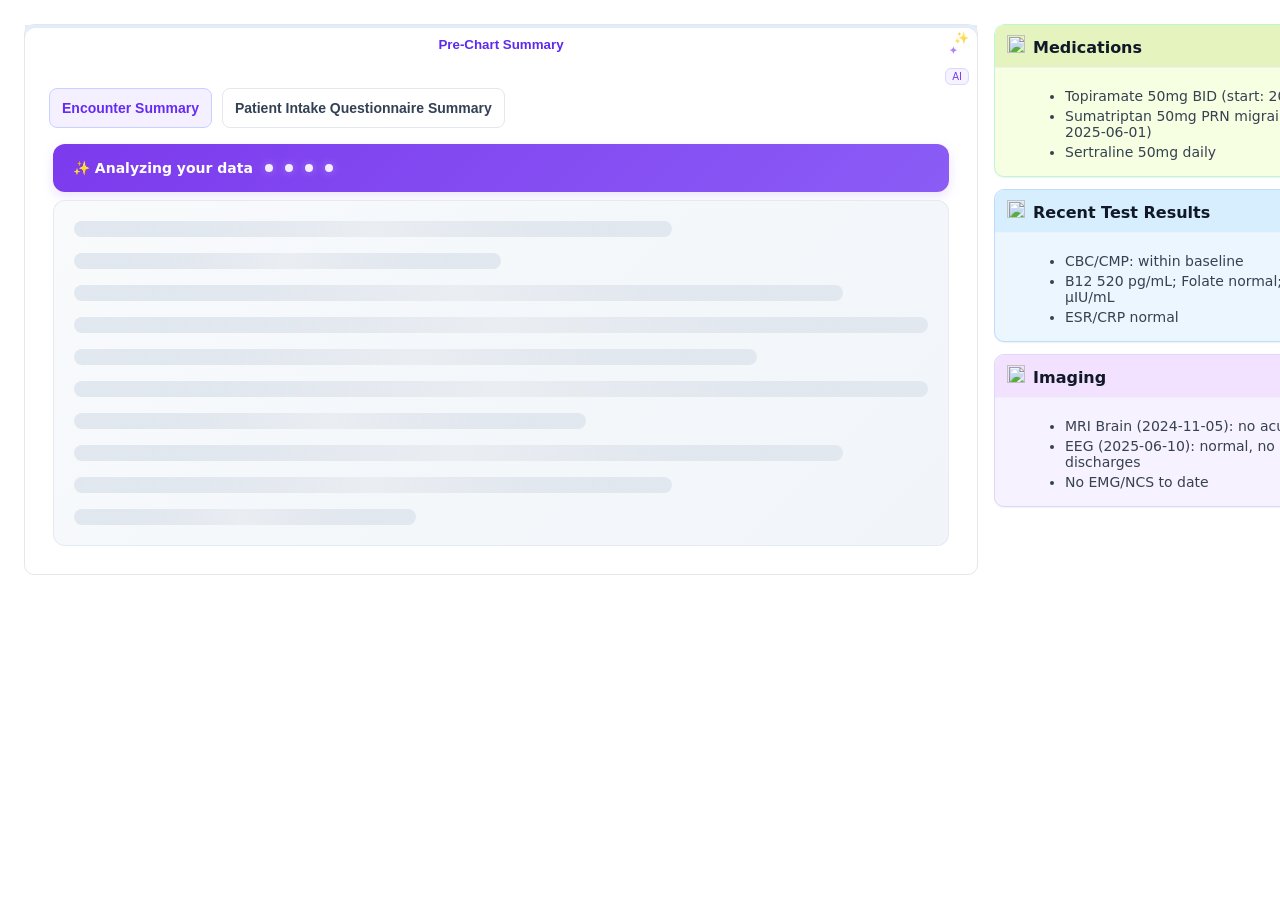
==== prechart-demo-final.html @ 2fc82e11 "demo final changes" ====
<!DOCTYPE html>
<html lang="en">

<head>
    <meta charset="UTF-8" />
    <meta name="viewport" content="width=device-width, initial-scale=1" />
    <title>Pre-Chart | Visit Workspace</title>
    <!-- <link rel="stylesheet" href="./styles.css" /> -->
    <style>
        /* Base reset */
        
        *,
        *::before,
        *::after {
            box-sizing: border-box;
        }
        /* Global application wrapper */
        
        .avm-prechart-app {
            height: 100%;
            font-family: system-ui, -apple-system, Segoe UI, Roboto, Helvetica, Arial, sans-serif;
            color: #0f172a;
            background: #fff;
            margin: 0;
        }
        
        .avm-prechart-app .app-header {
            height: 56px;
            display: flex;
            align-items: center;
            padding: 0 16px;
            background: #111827;
            color: #fff;
            border-bottom: 1px solid #0b1220;
        }
        
        .avm-prechart-app .brand {
            font-weight: 600;
            letter-spacing: 0.2px;
        }
        
        .avm-prechart-app .two-column-layout {
            display: grid;
            grid-template-columns: 1fr 400px;
            gap: 16px;
            padding: 16px;
            max-width: 1800px;
            justify-self: center;
        }
        
        .avm-prechart-app .main-pane {
            background: #fff;
            border: 1px solid #e5e7eb;
            border-radius: 10px;
            padding: 0px;
            position: relative;
        }
        
        .avm-prechart-app .cards-grid {
            display: grid;
            grid-template-columns: repeat(auto-fill, minmax(320px, 1fr));
            gap: 12px;
        }
        
        .avm-prechart-app .card {
            border: 1px solid #e5e7eb;
            border-radius: 10px;
            background: #ffffff;
            box-shadow: 0 1px 2px rgba(16, 24, 40, 0.06);
        }
        
        .avm-prechart-app .card header {
            padding: 10px 12px;
            border-bottom: 1px solid #eef2f7;
            font-weight: 600;
            color: #111827;
            border-top-right-radius: 10px;
            border-top-left-radius: 10px;
        }
        
        .avm-prechart-app .card .card-body {
            padding: 12px;
            font-size: 14px;
            color: #374151;
        }
        
        .avm-prechart-app .kv {
            display: grid;
            grid-template-columns: 140px 1fr;
            gap: 8px 10px;
        }
        
        .avm-prechart-app .kv .k {
            color: #6b7280;
        }
        
        .avm-prechart-app .kv .v {
            color: #111827;
        }
        
        .avm-prechart-app .kv-container {
            margin-top: 0px;
        }
        
        .avm-prechart-app .kv-row {
            display: grid;
            grid-template-columns: 200px 1fr;
            gap: 8px 12px;
            padding: 8px 12px;
            border-bottom: 1px solid #f1f5f9;
        }
        
        .avm-prechart-app .kv-row:last-child {
            border-bottom: none;
        }
        
        .avm-prechart-app .kv-row .k {
            color: #111827;
            font-weight: 600;
            font-size: 13px;
        }
        
        .avm-prechart-app .kv-row .v {
            color: #6b7280;
            line-height: 1.4;
        }
        
        .avm-prechart-app .bullets {
            margin: 8px 0 0 18px;
        }
        
        .avm-prechart-app .bullets li {
            margin: 4px 0;
        }
        
        .avm-prechart-app .source {
            margin-top: 10px;
            font-size: 12px;
            color: #475569;
            background: #f1f5f9;
            padding: 6px 8px;
            border-radius: 6px;
            display: inline-block;
        }
        
        .avm-prechart-app .highlight {
            margin-top: 10px;
            padding: 10px;
            background: #fffbeb;
            border: 1px solid #fde68a;
            border-radius: 8px;
        }
        
        .avm-prechart-app .section-title {
            font-weight: 600;
            margin-bottom: 4px;
            color: #92400e;
        }
        
        .avm-prechart-app .side-pane {
            display: flex;
            flex-direction: column;
            background: transparent;
            border: 0px solid #e5e7eb;
            border-radius: 10px;
            overflow: hidden;
        }
        
        .avm-prechart-app .tabs {
            display: flex;
            /* border-bottom: 1px solid #e5e7eb; */
            background: #e4ecfa;
        }
        
        .avm-prechart-app .tab {
            flex: 1 1 0;
            padding: 12px 14px;
            background: #e4ecfa;
            border: none;
            cursor: pointer;
            font-weight: 600;
            color: #475569;
        }
        
        .avm-prechart-app .tab.is-active {
            color: #0f172a;
            background: #fff;
        }
        /* AI sparkle treatment */
        
        .avm-prechart-app .tab.ai {
            position: relative;
            overflow: hidden;
        }
        
        .avm-prechart-app .tab.ai::after,
        .avm-prechart-app .tab.ai::before {
            content: '✨';
            position: absolute;
            top: 6px;
            right: 8px;
            font-size: 12px;
            opacity: 0.85;
            transform-origin: center;
            animation: sparkle-float 3s ease-in-out infinite;
        }
        
        .avm-prechart-app .tab.ai::before {
            content: '✦';
            right: 20px;
            top: 50%;
            font-size: 10px;
            opacity: 0.6;
            animation-delay: 1s;
        }
        
        .avm-prechart-app .tab.ai.is-active {
            /* box-shadow: inset 0 -2px 0 0 #5c2bee; */
            box-shadow: inset 0px 3px 0px 0px #e4ecfa;
            color: #5c2bee;
            background-color: #fff;
            border-top-left-radius: 10px;
            border-top-right-radius: 10px;
            border-bottom: 0;
        }
        
        .avm-prechart-app .tab.ai.is-active::after,
        .avm-prechart-app .tab.ai.is-active::before {
            color: #7c3aed;
        }
        
        @keyframes sparkle-float {
            0% {
                transform: translateY(0) rotate(0deg);
                opacity: 0.8;
            }
            50% {
                transform: translateY(-2px) rotate(10deg);
                opacity: 1;
            }
            100% {
                transform: translateY(0) rotate(0deg);
                opacity: 0.8;
            }
        }
        
        .avm-prechart-app .tab:focus-visible {
            outline: 2px solid #2563eb;
            outline-offset: -2px;
        }
        
        .avm-prechart-app .side-content {
            display: grid;
            grid-template-columns: 1fr;
            min-height: 400px;
            min-width: 70vw;
        }
        /* date-rail removed per updated design */
        
        .avm-prechart-app .generated-content {
            padding: 12px;
        }
        /* Date pills (top of Visit Summary) */
        
        .avm-prechart-app .date-pills {
            /* display: flex; */
            display: grid;
            grid-template-columns: repeat(5, auto);
            gap: 10px;
            padding: 6px 0 12px;
            flex-wrap: wrap;
        }
        
        .avm-prechart-app .date-pill {
            padding: 8px 12px;
            border-radius: 8px;
            border: 1px solid #e5e7eb;
            background: #ffffff;
            cursor: pointer;
            color: #334155;
            display: inline-flex;
            flex-direction: column;
            align-items: center;
            line-height: 1.1;
            /* width: 174px; */
            height: 50px;
            max-width: 300px;
            place-content: center;
        }
        
        .avm-prechart-app .date-pill .date-line {
            font-weight: 600;
            font-size: 14px;
        }
        
        .avm-prechart-app .date-pill .status-line {
            font-size: 12px;
            color: #4d5469;
        }
        
        .date-pill.is-active .status-line {
            color: #642bf3;
        }
        
        .avm-prechart-app .date-pill.is-active {
            background: #eef2ff;
            border-color: #c7d2fe;
            color: #1e293b;
        }
        
        .avm-prechart-app .ai-toolbar {
            display: flex;
            align-items: center;
            justify-content: space-between;
            background: #f8fafc;
            border: 1px solid #e5e7eb;
            border-radius: 8px;
            padding: 8px 10px;
            margin-bottom: 8px;
        }
        
        .avm-prechart-app .ai-label {
            font-weight: 600;
            color: #7c3aed;
            display: inline-flex;
            align-items: center;
            gap: 6px;
        }
        
        .avm-prechart-app .ai-label::before {
            content: '✨';
        }
        
        .avm-prechart-app .sample-switch {
            display: inline-flex;
            gap: 6px;
        }
        
        .avm-prechart-app .sample-btn {
            border: 1px solid #e5e7eb;
            background: #fff;
            padding: 6px 10px;
            border-radius: 6px;
            cursor: pointer;
            font-weight: 600;
            color: #334155;
        }
        
        .avm-prechart-app .sample-btn.is-active {
            background: #eef2ff;
            color: #1e293b;
            border-color: #c7d2fe;
        }
        
        .avm-prechart-app .pane {
            display: none;
        }
        
        .avm-prechart-app .pane.is-active {
            display: block;
            position: relative;
        }
        /* subtle AI glow on active panel */
        
        .avm-prechart-app .pane.is-active::after {
            content: 'AI';
            position: absolute;
            top: -8px;
            right: -4px;
            font-size: 10px;
            color: #7c3aed;
            background: #f5f3ff;
            border: 1px solid #ddd6fe;
            border-radius: 6px;
            padding: 2px 6px;
        }
        /* Modern Skeleton Loading Design */
        
        .avm-prechart-app .skeleton {
            display: flex;
            flex-direction: column;
            gap: 16px;
            padding: 20px;
            background: linear-gradient(135deg, #f8fafc 0%, #f1f5f9 100%);
            border-radius: 12px;
            border: 1px solid rgba(226, 232, 240, 0.8);
            position: relative;
            overflow: hidden;
        }
        
        .avm-prechart-app .skeleton::before {
            content: '';
            position: absolute;
            top: 0;
            left: -100%;
            width: 100%;
            height: 100%;
            background: linear-gradient( 90deg, transparent, rgba(255, 255, 255, 0.4), transparent);
            animation: skeleton-sweep 2s infinite;
        }
        
        .avm-prechart-app .skeleton .line {
            height: 16px;
            background: linear-gradient( 90deg, #e2e8f0 0%, #cbd5e1 25%, #e2e8f0 50%, #cbd5e1 75%, #e2e8f0 100%);
            background-size: 200% 100%;
            border-radius: 8px;
            animation: skeleton-pulse 1.5s ease-in-out infinite;
            position: relative;
            overflow: hidden;
        }
        
        .avm-prechart-app .skeleton .line::after {
            content: '';
            position: absolute;
            top: 0;
            left: 0;
            width: 100%;
            height: 100%;
            background: linear-gradient( 90deg, transparent, rgba(255, 255, 255, 0.6), transparent);
            animation: skeleton-shimmer 1.5s infinite;
        }
        
        .avm-prechart-app .skeleton .line.w-80 {
            width: 80%;
        }
        
        .avm-prechart-app .skeleton .line.w-60 {
            width: 60%;
        }
        
        .avm-prechart-app .skeleton .line.w-40 {
            width: 40%;
        }
        
        .avm-prechart-app .skeleton .line.w-90 {
            width: 90%;
        }
        
        .avm-prechart-app .skeleton .line.w-70 {
            width: 70%;
        }
        
        .avm-prechart-app .skeleton .line.w-50 {
            width: 50%;
        }
        
        .avm-prechart-app .skeleton .line.w-30 {
            width: 30%;
        }
        /* AI Loading Header */
        
        .avm-prechart-app .ai-loading {
            display: flex;
            align-items: center;
            gap: 12px;
            padding: 16px 20px;
            background: linear-gradient(135deg, #7c3aed 0%, #8b5cf6 100%);
            color: white;
            font-size: 14px;
            font-weight: 600;
            border-radius: 12px;
            margin-bottom: 8px;
            box-shadow: 0 4px 12px rgba(124, 58, 237, 0.15);
            position: relative;
            overflow: hidden;
            min-width: 70vw;
        }
        
        .avm-prechart-app .ai-loading::before {
            content: '';
            position: absolute;
            top: 0;
            left: -100%;
            width: 100%;
            height: 100%;
            background: linear-gradient( 90deg, transparent, rgba(255, 255, 255, 0.2), transparent);
            animation: ai-sweep 2.5s infinite;
        }
        
        .avm-prechart-app .ai-loading .dot {
            width: 8px;
            height: 8px;
            border-radius: 50%;
            background: rgba(255, 255, 255, 0.9);
            animation: ai-dots 1.4s infinite ease-in-out;
            box-shadow: 0 0 8px rgba(255, 255, 255, 0.3);
        }
        
        .avm-prechart-app .ai-loading .dot:nth-child(2) {
            animation-delay: 0.2s;
        }
        
        .avm-prechart-app .ai-loading .dot:nth-child(3) {
            animation-delay: 0.4s;
        }
        
        .avm-prechart-app .ai-loading .dot:nth-child(4) {
            animation-delay: 0.6s;
        }
        /* Enhanced Animations */
        
        @keyframes skeleton-pulse {
            0%,
            100% {
                opacity: 0.6;
                transform: scale(1);
            }
            50% {
                opacity: 0.8;
                transform: scale(1.02);
            }
        }
        
        @keyframes skeleton-shimmer {
            0% {
                transform: translateX(-100%);
            }
            100% {
                transform: translateX(100%);
            }
        }
        
        @keyframes skeleton-sweep {
            0% {
                left: -100%;
            }
            100% {
                left: 100%;
            }
        }
        
        @keyframes ai-dots {
            0%,
            80%,
            100% {
                opacity: 0.3;
                transform: scale(0.8) translateY(0);
            }
            40% {
                opacity: 1;
                transform: scale(1.2) translateY(-2px);
            }
        }
        
        @keyframes ai-sweep {
            0% {
                left: -100%;
            }
            100% {
                left: 100%;
            }
        }
        
        .avm-prechart-app .prose {
            line-height: 1.5;
            font-size: 14px;
        }
        
        .avm-prechart-app .prose h4 {
            margin: 12px 0 6px;
        }
        
        .avm-prechart-app .prose ul {
            margin: 6px 0 12px 18px;
        }
        
        .avm-prechart-app .prose li {
            margin: 4px 0;
        }
        
        .avm-prechart-app .summary-box {
            margin: 10px 0 12px;
            padding: 10px 12px;
            background: #fff;
            border: 0px solid #c7d2fe;
            color: #4d5469;
            border-radius: 8px;
            /* font-weight: 600; */
        }
        /* Encounter details card */
        
        .avm-prechart-app .encounter-card {
            border: 0px solid #e5e7eb;
            border-radius: 10px;
            background: #fff;
            margin: 10px 0 14px;
            position: relative;
        }
        
        .avm-prechart-app .encounter-card header {
            display: inline-flex;
            align-items: center;
            justify-content: space-between;
            padding: 10px 12px;
            border-bottom: 0px solid #eef2f7;
            font-weight: 600;
            background: #fff;
            font-size: 20px;
        }
        
        .avm-prechart-app .encounter-date-chip {
            font-size: 12px;
            color: #475569;
            border: 1px solid #c3d0da;
            border-radius: 44px;
            height: 30px;
            width: 110px;
            place-content: center;
            margin-left: 8px;
        }
        
        .avm-prechart-app .encounter-grid {
            display: grid;
            /* grid-template-columns: repeat(5, minmax(120px, 1fr)); */
            grid-template-columns: repeat(5, auto);
            background-color: #f9f9f9;
        }
        
        .avm-prechart-app .encounter-item {
            padding: 10px 20px;
            border-right: 0px solid #f1f5f9;
        }
        
        .avm-prechart-app .encounter-item:last-child {
            border-right: none;
        }
        
        .avm-prechart-app .encounter-item .label {
            font-size: 16px;
            color: #000;
            font-weight: 600;
        }
        
        .avm-prechart-app .encounter-item .value {
            font-size: 14px;
            color: #4d5469;
            font-weight: 400;
            margin-top: 4px;
        }
        
        .avm-prechart-app .encounter-item .value.status {
            color: #059669;
        }
        /* Each encounter card wrapper */
        
        .avm-prechart-app .encounter-card {
            background: #ffffff;
            border: 1px solid #e5e7eb;
            /* subtle gray border */
            border-radius: 12px;
            padding: 1rem 1.25rem;
            margin: 2rem 0;
            /* vertical spacing between encounters */
            box-shadow: 0 2px 6px rgba(0, 0, 0, 0.05);
        }
        /* Encounter header bar */
        
        .avm-prechart-app .encounter-card header {
            display: flex;
            justify-content: space-between;
            align-items: center;
            font-weight: 600;
            font-size: 1rem;
            padding-bottom: 0.5rem;
            border-bottom: 1px solid #f0f0f0;
            margin-bottom: 1rem;
        }
        /* Date chip */
        /* .avm-prechart-app .encounter-date-chip {
          display: inline-flex;
          align-items: center;
          background: #f3f4f6;
          color: #374151;
          font-size: 0.875rem;
          padding: 0.25rem 0.5rem;
          border-radius: 9999px;
      } */
        /* Grid of details inside encounter */
        
        .avm-prechart-app .encounter-grid {
            display: grid;
            grid-template-columns: repeat(auto-fill, minmax(180px, 1fr));
            gap: 0.75rem 1rem;
            margin-bottom: 1rem;
        }
        /* Label/value pairs */
        
        .avm-prechart-app .encounter-item .label {
            font-size: 0.75rem;
            color: #6b7280;
            text-transform: uppercase;
            margin-bottom: 0.25rem;
        }
        
        .avm-prechart-app .encounter-item .value {
            font-size: 0.9rem;
            color: #111827;
        }
        /* Add a faint divider between encounters */
        
        .avm-prechart-app .prose>.encounter-card:not(:last-child) {
            border-bottom: 2px solid #f9fafb;
            padding-bottom: 0rem;
            margin-bottom: 2rem;
        }
        /* Encounter details header extras */
        
        .avm-prechart-app .encounter-header-row {
            display: flex;
            align-items: center;
            justify-content: space-between;
            padding: 6px 12px 0 12px;
        }
        
        .avm-prechart-app .avatar-badge {
            width: 28px;
            height: 28px;
            border-radius: 9999px;
            background: #e2e8f0;
            color: #334155;
            display: inline-flex;
            align-items: center;
            justify-content: center;
            font-weight: 700;
        }
        
        .avm-prechart-app .toggle-notes-div {
            justify-self: center;
        }
        
        .avm-prechart-app .btn.toggle-notes {
            margin: 6px 0 8px;
            border: 1px solid #e5e7eb;
            background: #ffffff;
            color: #334155;
            font-weight: 600;
            padding: 6px 10px;
            border-radius: 6px;
            cursor: pointer;
        }
        
        .avm-prechart-app .btn.toggle-notes:hover {
            background: #f8fafc;
        }
        
        @media (max-width: 1100px) {
            .avm-prechart-app .two-column-layout {
                grid-template-columns: 1fr;
            }
        }
        /* Questionnaire sub-tabs styling - horizontal pills */
        
        .avm-prechart-app .questionnaire-tabs,
        .avm-prechart-app .summary-tabs {
            display: flex;
            gap: 10px;
            padding: 12px 12px 0 12px;
            background: #fff;
            border-bottom: 0px solid #e5e7eb;
        }
        
        .avm-prechart-app .questionnaire-tab,
        .avm-prechart-app .summary-tab {
            padding: 8px 12px;
            border-radius: 8px;
            border: 1px solid #e5e7eb;
            background: #fff;
            cursor: pointer;
            color: #334155;
            font-size: 14px;
            font-weight: 600;
            height: 40px;
        }
        
        .avm-prechart-app .questionnaire-tab.is-active,
        .avm-prechart-app .summary-tab.is-active {
            background: #f5f0ff;
            border-color: #c7d2fe;
            color: #642bf3;
        }
        
        .avm-prechart-app .questionnaire-tab:hover,
        .avm-prechart-app .summary-tab:hover {
            background: #f1f5f9;
        }
        
        .avm-prechart-app .questionnaire-content,
        .avm-prechart-app .summary-content {
            flex: 1;
            padding: 16px;
            overflow-y: auto;
        }
        
        .avm-prechart-app .questionnaire-pane,
        .avm-prechart-app .summary-pane {
            display: none;
        }
        
        .avm-prechart-app .questionnaire-pane.is-active,
        .avm-prechart-app .summary-pane.is-active {
            display: block;
        }
        
        section#questionnaire-pane.is-active,
        section#summary-pane.is-active {
            display: block;
        }
        /* Clinical summary specific styling */
        
        .avm-prechart-app .clinical-summary {
            background: #fff;
            border: 0px solid #e2e8f0;
            border-radius: 8px;
            padding: 16px;
            margin-bottom: 16px;
            line-height: 20px;
        }
        
        .avm-prechart-app .clinical-summary h3 {
            margin: 0 0 12px 0;
            color: #1e293b;
            font-size: 20px;
            font-weight: 600;
        }
        
        .avm-prechart-app .clinical-summary h4 {
            margin: 12px 0 6px 0;
            color: #334155;
            font-size: 16px;
            font-weight: 600;
            line-height: 30px;
        }
        
        .avm-prechart-app .clinical-summary p {
            margin: 6px 0;
            color: #475569;
            font-size: 16px;
        }
        
        .avm-prechart-app .clinical-summary ul {
            margin: 6px 0 12px 18px;
        }
        
        .avm-prechart-app .clinical-summary li {
            margin: 4px 0;
            color: #475569;
            font-size: 16px;
        }
        
        .avm-prechart-app .clinical-summary table {
            width: 100%;
            border-collapse: collapse;
            margin: 12px 0;
            font-size: 16px;
        }
        
        .avm-prechart-app .clinical-summary th,
        .avm-prechart-app .clinical-summary td {
            border: 1px solid #e2e8f0;
            padding: 8px 12px;
            text-align: left;
        }
        
        .avm-prechart-app .clinical-summary th {
            background: #f1f5f9;
            font-weight: 600;
            color: #334155;
        }
        
        .avm-prechart-app .clinical-summary td {
            color: #475569;
        }
        /* Patient questionnaire specific styling */
        
        .avm-prechart-app .patient-questionnaire {
            background: #f8fafc;
            border: 1px solid #e2e8f0;
            border-radius: 8px;
            padding: 16px;
            margin-bottom: 16px;
            line-height: 24px;
        }
        
        .avm-prechart-app .patient-questionnaire h3 {
            margin: 0 0 12px 0;
            color: #1e293b;
            font-size: 18px;
            font-weight: 600;
        }
        
        .avm-prechart-app .patient-questionnaire h4 {
            margin: 12px 0 6px 0;
            color: #334155;
            font-size: 16px;
            font-weight: 600;
        }
        
        .avm-prechart-app .patient-questionnaire p {
            margin: 6px 0;
            color: #475569;
            font-size: 16px;
        }
        
        .avm-prechart-app .patient-questionnaire ul {
            margin: 6px 0 12px 18px;
        }
        
        .avm-prechart-app .patient-questionnaire li {
            margin: 4px 0;
            color: #475569;
            font-size: 16px;
        }
        
        .avm-prechart-app .patient-questionnaire table {
            width: 100%;
            border-collapse: collapse;
            margin: 12px 0;
            font-size: 16px;
        }
        
        .avm-prechart-app .patient-questionnaire th,
        .avm-prechart-app .patient-questionnaire td {
            border: 1px solid #e2e8f0;
            padding: 8px 12px;
            text-align: left;
        }
        
        .avm-prechart-app .patient-questionnaire th {
            background: #f1f5f9;
            font-weight: 600;
            color: #334155;
        }
        
        .avm-prechart-app .patient-questionnaire td {
            color: #475569;
        }
        /* Button styling for show original and download */
        
        .avm-prechart-app .btn.show-original,
        .avm-prechart-app .btn.download-original {
            margin: 6px 4px;
            border: 1px solid #e5e7eb;
            background: #ffffff;
            color: #334155;
            font-weight: 600;
            padding: 6px 10px;
            border-radius: 6px;
            cursor: pointer;
            font-size: 13px;
        }
        
        .avm-prechart-app .btn.show-original:hover,
        .avm-prechart-app .btn.download-original:hover {
            background: #f8fafc;
        }
        
        .avm-prechart-app .btn.download-original {
            background: #059669;
            color: white;
            border-color: #059669;
        }
        
        .avm-prechart-app .btn.download-original:hover {
            background: #047857;
        }
        
        .avm-prechart-app .button-group {
            display: flex;
            gap: 8px;
            margin: 12px 0;
            justify-content: center;
        }
        /* Full-frame modal overlay inside main pane */
        
        .avm-prechart-app .modal-overlay {
            position: absolute;
            inset: 0;
            background: rgba(15, 23, 42, 0.55);
            display: flex;
            align-items: stretch;
            justify-content: center;
            z-index: 50;
        }
        
        .avm-prechart-app .modal-sheet {
            background: #f8fafc;
            width: 100%;
            height: 100%;
            overflow: auto;
            position: relative;
            padding: 16px;
        }
        
        .avm-prechart-app .modal-close {
            position: absolute;
            top: 10px;
            right: 12px;
            border: 1px solid #e5e7eb;
            background: #ffffff;
            border-radius: 6px;
            padding: 6px 10px;
            cursor: pointer;
            font-weight: 700;
            font-size: 20px;
        }
        /* Accordion icon polish */
        
        .avm-prechart-app .accordion-header {
            width: 100%;
            text-align: left;
            padding: 10px 12px;
            background: #fff;
            border: 0;
            cursor: pointer;
            display: flex;
            gap: 8px;
            align-items: center;
            font-weight: 600;
            color: #642bf3;
            margin-left: 10px;
        }
        
        span.accordion-title {
            font-size: 16px;
            font-weight: 600;
        }
        
        .avm-prechart-app .accordion-header.is-open {
            background: #fff;
        }
        
        .avm-prechart-app .accordion-header .chevron-icon {
            width: 16px;
            height: 16px;
            transition: transform 0.2s ease;
        }
        
        .avm-prechart-app .accordion-header .chevron-icon {
            transform: rotate(180deg);
        }
        
        .avm-prechart-app .accordion-header.is-open .chevron-icon {
            transform: none;
        }
        
        .avm-prechart-app .accordion-content {
            padding: 10px 12px;
            font-size: 16px;
            line-height: 25px;
            color: #4d5469;
        }
        /* Questionnaire header actions */
        
        .avm-prechart-app .q-header {
            display: flex;
            align-items: center;
            justify-content: space-between;
            padding-bottom: 8px;
            border-bottom: 0px solid #e5e7eb;
            /* margin-bottom: 12px; */
        }
        
        .avm-prechart-app .q-header h3 {
            font-size: 20px;
            margin-block: 10px 0px;
        }
        
        .avm-prechart-app .q-actions {
            display: inline-flex;
            gap: 10px;
        }
        
        .avm-prechart-app .q-link {
            display: inline-flex;
            align-items: center;
            gap: 6px;
            border: 0px solid #e5e7eb;
            background: #ffffff;
            color: #642bf3;
            font-weight: 600;
            padding: 6px 10px;
            border-radius: 6px;
            cursor: pointer;
            font-size: 14px;
        }
        
        .avm-prechart-app .q-link:hover {
            background: #f8fafc;
        }
        
        .avm-prechart-app .icon-16 {
            width: 18px;
            height: 18px;
            margin-right: 8px;
        }
        /* Right cards tinted backgrounds */
        
        .avm-prechart-app .card.card-medications {
            background: #f7ffe2;
            border-color: #bbf7d0;
        }
        
        .avm-prechart-app .card.card-medications .card-header {
            background: #e5f3bf;
        }
        
        .avm-prechart-app .card.card-labs {
            background: #ebf6ff;
            border-color: #bfdbfe;
        }
        
        .avm-prechart-app .card.card-labs .card-header {
            background: #d7eeff;
        }
        
        .avm-prechart-app .card.card-imaging {
            background: #f7f2ff;
            border-color: #ddd6fe;
        }
        
        .avm-prechart-app .card.card-imaging .card-header {
            background: #f2e2ff;
        }
        
        .summary-card {
            background: #f9fafb !important;
            border-left: 4px solid #2563eb !important;
            padding: 1rem !important;
            margin-bottom: 1.5rem !important;
            border-radius: 0.5rem !important;
        }
        
        .summary-card p {
            margin: 0.25rem 0 !important;
            font-weight: 500 !important;
        }
        
        .symptoms-table {
            width: 100% !important;
            border-collapse: collapse !important;
            margin: 1rem 0 !important;
            font-size: 0.9rem !important;
        }
        
        .avm-prechart-app .symptoms-table th {
            background: #f3f4f6 !important;
            text-align: left !important;
            padding: 0.5rem !important;
            font-weight: 600 !important;
        }
        
        .avm-prechart-app .symptoms-table td {
            border-top: 1px solid #e5e7eb !important;
            padding: 0.5rem !important;
        }
        
        .avm-prechart-app .symptoms-table tr:nth-child(even) {
            background: #fafafa !important;
        }
        
        .avm-prechart-app .section-title {
            font-size: 1rem !important;
            font-weight: 600 !important;
            color: #374151 !important;
            margin-top: 1.5rem !important;
            margin-bottom: 0.5rem !important;
        }
        
        .avm-prechart-app .section-list li {
            margin-bottom: 0.25rem !important;
        }
        
        .avm-prechart-app .section-list li strong {
            color: #111827 !important;
        }
        
        .avm-prechart-app .details-block {
            margin-top: 20px;
        }
        
        .avm-prechart-app .details-title {
            font-weight: bold;
            cursor: pointer;
        }
        
        .avm-prechart-app .encounter-date-link {
            display: inline-block;
            color: #0066cc;
            font-weight: 600;
            text-decoration: none;
            transition: all 0.25s ease;
        }
        
        .avm-prechart-app .encounter-date-link:hover {
            text-decoration: underline;
        }
    </style>
</head>

<body>
    <div class="avm-prechart-app">
        <main class="two-column-layout" role="main">
            <section class="main-pane" aria-label="Main content">
                <!-- Only ONE main tab -->
                <div class="tabs" role="tablist">
                    <button class="tab ai is-active" role="tab" aria-selected="true" aria-controls="summary-pane" id="tab-summary" data-tab="summary">
              Pre-Chart Summary
            </button>
                </div>

                <div class="side-content">
                    <div class="generated-content" id="generated-content">
                        <section id="summary-pane" class="pane is-active" role="tabpanel" aria-labelledby="tab-summary">
                            <!-- Sub-tabs -->
                            <div class="summary-tabs" role="tablist">
                                <button class="summary-tab is-active" role="tab" aria-selected="true" aria-controls="encounter-summary-content" id="tab-encounter-summary" data-summary-tab="encounter-summary">
                    Encounter Summary
                  </button>
                                <button class="summary-tab" role="tab" aria-selected="false" aria-controls="questionnaire-summary-content" id="tab-questionnaire-summary" data-summary-tab="questionnaire-summary">
                    Patient Intake Questionnaire Summary
                  </button>
                            </div>

                            <!-- Sub-tab content -->
                            <div class="summary-content">
                                <section id="encounter-summary-content" class="summary-pane is-active"></section>
                                <section id="questionnaire-summary-content" class="summary-pane"></section>
                            </div>
                        </section>
                    </div>
                </div>
            </section>

            <!-- Right side panel (unchanged) -->
            <aside class="side-pane" aria-label="Right panel">
                <div id="cards-container" class="cards-grid" aria-live="polite"></div>
            </aside>
        </main>
    </div>

    <!-- <script src="./app.js"></script> -->
    <script>
        // Icons
        const ICONS = {
            avaamo: 'https://s3.us-west-1.amazonaws.com/static.aiavaamo.com/icons/avaamo_icon.svg',
            clock: 'https://s3.us-west-1.amazonaws.com/static.aiavaamo.com/icons/clock_icon.svg',
            download: 'https://s3.us-west-1.amazonaws.com/static.aiavaamo.com/icons/download_pdf_icon.svg',
            chevronDown: 'https://s3.us-west-1.amazonaws.com/static.aiavaamo.com/icons/fi_chevron-down.svg',
            imaging: 'https://s3.us-west-1.amazonaws.com/static.aiavaamo.com/icons/imaging_icon.svg',
            meds: 'https://s3.us-west-1.amazonaws.com/static.aiavaamo.com/icons/medications_icon.svg',
            tests: 'https://s3.us-west-1.amazonaws.com/static.aiavaamo.com/icons/test_results_icon.svg',
            view: 'https://s3.us-west-1.amazonaws.com/static.aiavaamo.com/icons/view_pdf_icon.svg'
        };

        // Data model for right-pane cards (with icons)
        const listViewData = [{
            id: 'medications',
            title: 'Medications',
            icon: ICONS.meds,
            bullets: [
                'Topiramate 50mg BID (start: 2025-04-03)',
                'Sumatriptan 50mg PRN migraine (last refill: 2025-06-01)',
                'Sertraline 50mg daily',
            ],
            // highlight: [
            //     'Track start date, dose, last refill',
            //     'Flag high-risk meds or non-adherence',
            // ],
        }, {
            id: 'labs',
            title: 'Recent Test Results',
            icon: ICONS.tests,
            bullets: [
                'CBC/CMP: within baseline',
                'B12 520 pg/mL; Folate normal; TSH 1.8 µIU/mL',
                'ESR/CRP normal',
            ],
        }, {
            id: 'imaging',
            title: 'Imaging',
            icon: ICONS.imaging,
            bullets: [
                'MRI Brain (2024-11-05): no acute findings',
                'EEG (2025-06-10): normal, no epileptiform discharges',
                'No EMG/NCS to date',
            ],
        }, ];

        // Simulated visit dates - matching the dates in visitSamples JSON
        const visitDates = [
            '2025-8-20',
            '2025-06-05',
            '2025-04-18',
            '2024-01-10',
            '2024-11-15',
        ];

        // Data model for left-pane cards (5 dates)
        const visitSamples = [{
            "date": "2025-08-20",
            "Chief Complaint": "Routine check-up, no headaches.",
            "History of Present Illness": "Patient reports feeling well over the past month with no headache episodes. Sleep is regular and CPAP therapy compliance is >90%. No new neurological symptoms, such as weakness, numbness, or visual disturbances.",
            "Past Medical History": "Migraines diagnosed in 2021; mild hypertension controlled with medication; mild obstructive sleep apnea diagnosed 2025.",
            "Past Surgical History": "Appendectomy in 2018, no complications.",
            "Medications & Allergies": "Lisinopril 10 mg daily; no current pain medications. Allergic to penicillin (rash).",
            "Family History": "Father has history of migraines; mother healthy.",
            "Social History": "Non-smoker, occasional coffee, works night shifts, exercises moderately twice a week.",
            "Review of Systems": "Denies headaches, dizziness, weakness, numbness, visual changes, speech difficulty, or syncope. No cardiovascular, respiratory, or gastrointestinal complaints.",
            "Physical Examination": "Vital signs stable. Neurological exam normal: cranial nerves II-XII intact, strength 5/5 in all extremities, sensation intact, reflexes 2+, gait normal.",
            "Imaging/Lab Results": "No new imaging or labs. Prior labs normal.",
            "Assessment": "Patient is neurologically stable. Headaches resolved with adherence to CPAP and lifestyle modifications.",
            "Plan": "Continue CPAP therapy nightly. Maintain regular sleep schedule and hydration. Encourage aerobic exercise. Annual follow-up recommended, or sooner if symptoms recur.",
            // "Summary": "Patient is symptom-free with excellent CPAP adherence. Neurological exam normal. No headache episodes reported. Continue current management plan.",
            "Summary": "Patient presented for routine follow-up and reports being symptom-free over the past month. Headaches have completely resolved with consistent CPAP use and improved sleep hygiene. No new neurological complaints or changes in physical examination findings. Patient demonstrates good understanding of therapy compliance and lifestyle recommendations. Continue current management and monitor periodically.",
            "Encounter Details": {
                "Speciality": "Neurology",
                "Encounter ID": "20250820",
                "Date & Time": "August 20, 2025, 10:30 AM",
                "Encounter Status": "Completed",
                "Encounter Duration": "30 minutes"
            }
        }, {
            "date": "2025-06-05",
            "Chief Complaint": "Follow-up after CPAP mask change.",
            "History of Present Illness": "Patient reports headaches reduced to 1–2 times/week after switching to a new nasal CPAP mask. Headaches are mild, last 30–60 minutes, occasionally associated with mild photophobia. No nausea or vomiting.",
            "Past Medical History": "Migraines, mild hypertension, mild sleep apnea.",
            "Past Surgical History": "Appendectomy in 2018.",
            "Medications & Allergies": "Lisinopril 10 mg daily. Allergic to penicillin (rash).",
            "Family History": "Father has history of migraines.",
            "Social History": "Non-smoker, occasional coffee, continues night shifts, exercises 1–2 times/week.",
            "Review of Systems": "Positive for mild headaches; otherwise negative. Denies weakness, numbness, vision or speech changes.",
            "Physical Examination": "Vitals stable. Neurological exam normal. Cranial nerves intact. Strength, sensation, and reflexes within normal limits. Gait normal.",
            "Imaging/Lab Results": "No new imaging or labs; prior MRI and labs stable.",
            "Assessment": "Significant improvement in headache frequency and severity with CPAP compliance.",
            "Plan": "Continue CPAP nightly. Maintain reduced caffeine intake and regular sleep schedule. Follow-up in 4 months or sooner if headaches worsen.",
            // "Summary": "Patient demonstrates significant improvement in headaches after CPAP mask change. Mild infrequent headaches remain. Neurological status stable.",
            "Summary": "Patient presented for follow-up after CPAP mask change. Headache frequency and severity have improved significantly, now occurring only 1–2 times per week. Mild photophobia noted but otherwise symptoms well controlled. Neurological examination remains normal, and vitals stable. Patient educated on continuing therapy compliance, lifestyle modifications, and monitoring triggers. Plan to maintain current therapy and review progress at the next scheduled visit.",
            "Encounter Details": {
                "Speciality": "Neurology",
                "Encounter ID": "20250605",
                "Date & Time": "June 5, 2025, 9:00 AM",
                "Encounter Status": "Completed",
                "Encounter Duration": "25 minutes"
            }
        }, {
            "date": "2025-04-18",
            "Chief Complaint": "Increased headaches after stopping CPAP.",
            "History of Present Illness": "Patient discontinued CPAP therapy due to mask discomfort. Reports headaches 4–5 days/week, lasting 1–2 hours, sometimes associated with light sensitivity. Denies nausea, vomiting, or new neurological deficits.",
            "Past Medical History": "Migraines, mild hypertension, mild sleep apnea.",
            "Past Surgical History": "Appendectomy in 2018.",
            "Medications & Allergies": "Lisinopril 10 mg daily. Allergic to penicillin (rash).",
            "Family History": "Father with migraines.",
            "Social History": "Non-smoker, coffee 2x/day, night shifts continue, limited exercise.",
            "Review of Systems": "Positive for headaches and photophobia. Denies weakness, numbness, visual or speech changes, syncope, chest pain, or shortness of breath.",
            "Physical Examination": "Vitals: BP 142/90 mmHg. Neurological exam normal. Cranial nerves II-XII intact. Strength 5/5, sensation normal, reflexes 2+. Gait normal.",
            "Imaging/Lab Results": "No new imaging; prior labs normal.",
            "Assessment": "Worsening headaches likely secondary to untreated sleep apnea.",
            "Plan": "Restart CPAP therapy with alternative mask type. Refer to sleep specialist. Recommend headache diary and monitor frequency and severity.",
            // "Summary": "Headaches worsened after CPAP discontinuation. Neurological exam unchanged. CPAP restarted with new mask and referred for sleep follow-up.",
            "Summary": "Patient reports worsening headaches after discontinuing CPAP therapy. Headaches now occur 4–5 times per week and are occasionally associated with photophobia. No neurological deficits were noted on examination. Education provided regarding the importance of CPAP adherence and mask selection. Referred to sleep specialist for further management and advised to keep a detailed headache diary. Therapy compliance emphasized to prevent further symptom escalation.",
            "Encounter Details": {
                "Speciality": "Neurology",
                "Encounter ID": "20250418",
                "Date & Time": "April 18, 2025, 11:00 AM",
                "Encounter Status": "Completed",
                "Encounter Duration": "30 minutes"
            }
        }, {
            "date": "2025-01-10",
            "Chief Complaint": "Follow-up for headaches after sleep study.",
            "History of Present Illness": "Patient reports headaches decreased to twice per week since sleep schedule adjustments. Sleep study confirmed mild obstructive sleep apnea. No new neurological symptoms.",
            "Past Medical History": "Migraines, mild hypertension, mild sleep apnea.",
            "Past Surgical History": "Appendectomy in 2018.",
            "Medications & Allergies": "Lisinopril 10 mg daily; started CPAP therapy. Allergic to penicillin (rash).",
            "Family History": "Father with migraines.",
            "Social History": "Non-smoker, reduced coffee to one cup daily, continues night shifts, exercises moderately.",
            "Review of Systems": "Positive for occasional mild headaches; denies dizziness, weakness, numbness, or visual changes.",
            "Physical Examination": "Vitals: BP 130/84 mmHg. Neurological exam normal. Cranial nerves intact, motor and sensory exam normal, reflexes 2+, gait steady.",
            "Imaging/Lab Results": "Sleep study reviewed; no other imaging.",
            "Assessment": "Improved headache control with lifestyle changes and CPAP therapy.",
            "Plan": "Continue nightly CPAP, maintain reduced caffeine intake, monitor headache frequency, follow-up in 3 months.",
            // "Summary": "Patient reports improved headache control with CPAP therapy and lifestyle changes. No new neurological deficits noted.",
            "Summary": "Patient demonstrated improvement in headache frequency after adjusting sleep schedule and initiating CPAP therapy. Headaches now occur only twice per week and are mild. No new neurological deficits noted. Patient adheres well to therapy, understands lifestyle recommendations, and is motivated to continue compliance. Reinforced importance of sleep hygiene, caffeine moderation, and follow-up monitoring.",
            "Encounter Details": {
                "Speciality": "Neurology",
                "Encounter ID": "20250110",
                "Date & Time": "January 10, 2025, 2:00 PM",
                "Encounter Status": "Completed",
                "Encounter Duration": "20 minutes"
            }
        }, {
            "date": "2024-11-15",
            "Chief Complaint": "Frequent morning headaches for the past two months.",
            "History of Present Illness": "Patient reports dull headaches almost daily, worse upon waking, lasting 1–2 hours. No associated nausea, vomiting, visual disturbances, or weakness.",
            "Past Medical History": "Migraines diagnosed in 2021; mild hypertension.",
            "Past Surgical History": "Appendectomy in 2018.",
            "Medications & Allergies": "Lisinopril 10 mg daily. Allergic to penicillin (rash).",
            "Family History": "Father with migraines.",
            "Social History": "Non-smoker, drinks coffee twice daily, works night shifts, minimal exercise.",
            "Review of Systems": "Positive for headaches; denies other neurological or systemic complaints.",
            "Physical Examination": "Vitals: BP 138/88 mmHg. Neurological exam normal: cranial nerves II-XII intact, motor/sensory exam normal, reflexes 2+, gait steady.",
            "Imaging/Lab Results": "No imaging performed; basic labs within normal limits.",
            "Assessment": "Morning headaches likely related to poor sleep and possible sleep apnea.",
            "Plan": "Recommend sleep study, adjust sleep schedule, monitor headache frequency.",
            // "Summary": "Patient experiencing frequent morning headaches. Neurological exam normal. Likely related to sleep disruption. Sleep study and lifestyle adjustments recommended.",
            "Summary": "Patient reports frequent morning headaches over the past two months, predominantly occurring upon waking and lasting 1–2 hours. Headaches are dull and not associated with neurological deficits. Examination and vitals are within normal limits. Suspected underlying sleep disruption, potentially mild sleep apnea. Sleep study recommended, lifestyle adjustments suggested, and follow-up planned to evaluate response to interventions.",
            "Encounter Details": {
                "Speciality": "Neurology",
                "Encounter ID": "20241115",
                "Date & Time": "November 15, 2024, 10:00 AM",
                "Encounter Status": "Completed",
                "Encounter Duration": "25 minutes"
            }
        }];

        // Clinical Summary data
        const clinicalSummaryData = {
            title: "CHRISTINE MYCHART (Pre-Consultation Brief)",
            patientOverview: "CHRISTINE MYCHART, 45-year-old female presenting for neurological evaluation of progressive headaches, dizziness, and cognitive concerns.",
            chiefComplaint: "6-month history of worsening daily headaches with associated dizziness, memory difficulties, and concentration problems affecting work performance.",
            relevantMedicalHistory: {
                comorbidities: ["Hypertension (2019)", "Type 2 Diabetes (2020)", "Hyperlipidemia (2021)"],
                priorSurgery: "L4-L5 spinal fusion (2018)",
                currentMedications: ["Lisinopril 10mg daily", "Metformin 500mg BID", "PRN Ibuprofen"],
                allergies: ["Penicillin (rash)", "Sulfa drugs (hives)"]
            },
            significantFamilyHistory: {
                neurological: ["Maternal grandmother with Alzheimer's disease", "Sister with migraines"],
                cardiovascularMetabolic: ["Both parents with hypertension", "Mother with diabetes", "Father with MI at age 62"]
            },
            currentNeurologicalSymptoms: [{
                symptom: "Headaches",
                present: "Yes",
                status: "Daily, worsening",
                clinicalSignificance: "Primary concern - rule out secondary causes"
            }, {
                symptom: "Dizziness",
                present: "Yes",
                status: "Present",
                clinicalSignificance: "May suggest vestibular or vascular etiology"
            }, {
                symptom: "Memory Loss",
                present: "Yes",
                status: "Present",
                clinicalSignificance: "Concerning given family history of dementia"
            }, {
                symptom: "Attention/Concentration",
                present: "Yes",
                status: "Impaired",
                clinicalSignificance: "Affecting occupational function"
            }, {
                symptom: "Sleep Disturbance",
                present: "Yes",
                status: "Present",
                clinicalSignificance: "May contribute to cognitive symptoms"
            }],
            clinicalConsiderations: {
                differentialDiagnosis: ["Tension-type vs. migraine headaches", "Medication overuse headache", "Secondary headache (given HTN/DM)", "Early cognitive impairment"],
                riskFactors: ["Multiple cardiovascular risk factors", "Positive family history for dementia and migraines"],
                redFlags: ["Progressive nature", "Cognitive symptoms", "Multiple comorbidities"]
            },
            recommendedAssessmentFocus: [
                "Detailed headache characterization (frequency, quality, triggers, associated symptoms)",
                "Cognitive screening examination",
                "Neurological examination with attention to focal deficits",
                "Blood pressure assessment and diabetic complications screening",
                "Consider neuroimaging given progressive symptoms and risk factors"
            ],
            patientGoals: "Seeking diagnosis and treatment plan for headaches and memory concerns, particularly worried about family history of Alzheimer's disease."
        };

        // Original Questionnaire data
        const originalQuestionnaireData = {
            patientInformation: {
                patientName: "CHRISTINE MYCHART",
                dateOfBirth: "March 15, 1978",
                handYouWriteWith: "R (Right)"
            },
            chiefComplaint: "I've been experiencing frequent headaches for the past 6 months, along with episodes of dizziness and some memory issues. The headaches are getting worse and more frequent, occurring almost daily now. I'm also having trouble concentrating at work and sometimes feel confused about simple tasks.",
            currentMedications: [{
                    medication: "Lisinopril",
                    dosage: "10mg",
                    frequency: "Once daily"
                }, {
                    medication: "Metformin",
                    dosage: "500mg",
                    frequency: "Twice daily"
                }, {
                    medication: "Ibuprofen",
                    dosage: "400mg",
                    frequency: "As needed for headaches"
                },
                // { medication: "Vitamin D3", dosage: "2000 IU", frequency: "Once daily" }
            ],
            medicationAllergies: [
                "Penicillin (causes rash)",
                "Sulfa drugs (causes hives)"
            ],
            medicalHistory: {
                currentAndPastMedicalProblems: [
                    "High Blood Pressure (diagnosed 2019)",
                    "Diabetes (Type 2, diagnosed 2020)",
                    "High Cholesterol (diagnosed 2021)",
                    "Low Back Surgery (L4-L5 fusion, 2018)"
                ],
                familyHistory: [
                    "High Blood Pressure (mother, father)",
                    "Diabetes (mother)",
                    "Migraine (sister)",
                    "Heart Disease (father - heart attack at age 62)",
                    "Alzheimer's (maternal grandmother)"
                ]
            },
            socialHistory: {
                smoking: "No, never smoked",
                alcohol: "2-3 glasses of wine per week",
                heavyDrinker: "No",
                maritalStatus: "Married",
                education: "Bachelor's degree",
                occupation: "Marketing Manager"
            },
            currentSymptoms: [{
                symptom: "Headaches",
                present: "Yes"
            }, {
                symptom: "Dizziness",
                present: "Yes"
            }, {
                symptom: "Memory Loss",
                present: "Yes"
            }, {
                symptom: "Attention Problems",
                present: "Yes"
            }, {
                symptom: "Sleep Problems",
                present: "Yes"
            }, {
                symptom: "Visual Changes",
                present: "No"
            }, {
                symptom: "Balance Problems",
                present: "No"
            }, {
                symptom: "Numbness in Hands/Feet",
                present: "No"
            }],
            top3QuestionsForDoctor: [
                "Could these headaches be related to my blood pressure or diabetes?",
                "Are my memory problems something I should be worried about given my family history?",
                "What tests do I need to determine what's causing these symptoms?"
            ],
            visitGoalsAndConcerns: {
                primaryGoal: "Get a proper diagnosis for my headaches and memory issues, and develop an effective treatment plan",
                top3Concerns: [
                    "The increasing frequency and severity of my headaches",
                    "Memory problems affecting my work performance",
                    "Family history of Alzheimer's disease and whether my symptoms are related"
                ]
            }
        };

        // Utility: simple html element helper
        function elementCreator(tag, attrs = {}, children = []) {
            const node = document.createElement(tag);
            Object.entries(attrs).forEach(([k, v]) => {
                if (k === 'class') node.className = v;
                else if (k === 'html') node.innerHTML = v;
                else node.setAttribute(k, v);
            });
            for (const child of[].concat(children)) {
                if (child == null) continue;
                node.append(child.nodeType ? child : document.createTextNode(String(child)));
            }
            return node;
        };

        // Helper to normalize date strings like YYYY-M-D to YYYY-MM-DD
        function normalizeDateIso(iso) {
            var d = new Date(iso);
            if (isNaN(d.getTime())) return iso;
            var y = d.getFullYear();
            var m = String(d.getMonth() + 1).padStart(2, '0');
            var day = String(d.getDate()).padStart(2, '0');
            return y + '-' + m + '-' + day;
        };

        function renderCards() {
            const container = document.getElementById('cards-container');
            container.innerHTML = '';
            listViewData.forEach(section => {
                const bodyChildren = [];
                if (section.entries && section.entries.length) {
                    const grid = elementCreator('div', {
                        class: 'kv'
                    });
                    // Avoid Array.flatMap for broader compatibility
                    section.entries.forEach(function(e) {
                        grid.append(elementCreator('div', {
                            class: 'k'
                        }, e.label));
                        grid.append(elementCreator('div', {
                            class: 'v'
                        }, e.value));
                    });
                    bodyChildren.push(grid);
                }
                if (section.bullets && section.bullets.length) {
                    const list = elementCreator('ul', {
                        class: 'bullets'
                    });
                    section.bullets.forEach(function(text) {
                        list.append(elementCreator('li', {}, text));
                    });
                    bodyChildren.push(list);
                }
                if (section.highlight && section.highlight.length) {
                    const h = elementCreator('div', {
                        class: 'highlight'
                    });
                    const hTitle = elementCreator('div', {
                        class: 'section-title'
                    }, 'Highlight');
                    const hList = elementCreator('ul', {
                        class: 'bullets'
                    });
                    section.highlight.forEach(function(text) {
                        hList.append(elementCreator('li', {}, text));
                    });
                    h.append(hTitle, hList);
                    bodyChildren.push(h);
                }
                if (section.source) {
                    bodyChildren.push(elementCreator('div', {
                        class: 'source'
                    }, 'Source: ' + section.source));
                }

                const headerChildren = [];
                if (section.icon) {
                    headerChildren.push(elementCreator('span', {
                        class: 'card-title'
                    }, [elementCreator('img', {
                        class: 'icon-16',
                        src: section.icon,
                        alt: ''
                    }), section.title]));
                } else {
                    headerChildren.push(elementCreator('span', {
                        class: 'card-title'
                    }, section.title));
                }

                var cardClass = 'card';
                if (section.id === 'medications') cardClass += ' card-medications';
                else if (section.id === 'labs') cardClass += ' card-labs';
                else if (section.id === 'imaging') cardClass += ' card-imaging';

                const card = elementCreator('article', {
                    class: cardClass
                }, [
                    elementCreator('header', {
                        class: 'card-header'
                    }, headerChildren),
                    elementCreator('div', {
                        class: 'card-body'
                    }, bodyChildren),
                ]);
                container.append(card);
            });
        };

        function setActiveTab(tabName) {
            document.querySelectorAll('.tab').forEach(btn => {
                const isActive = btn.dataset.tab === tabName;
                btn.classList.toggle('is-active', isActive);
                btn.setAttribute('aria-selected', String(isActive));
            });
            document.querySelectorAll('.pane').forEach(p => p.classList.remove('is-active'));
            document.getElementById(`${tabName}-pane`).classList.add('is-active');
        };

        function attachTabHandlers() {
            document.getElementById('tab-summary').addEventListener('click', () => {
                setActiveTab('summary');
                // re-generate for current date
                var activeEl = document.querySelector('.date-chip.is-active');
                var activeDateIso = activeEl ? activeEl.dataset.iso : null;
                if (activeDateIso) generateContent(activeDateIso, 'visit');

                // renderAllVisits(visitSamples);
            });
            // document.getElementById('tab-questionnaire').addEventListener('click', () => {
            //     // setActiveTab('questionnaire');
            //     // Load questionnaire content when switching to questionnaire tab
            //     loadQuestionnaireContent();
            // });
        };

        function attachSummaryTabHandlers() {
            document.getElementById('tab-encounter-summary').addEventListener('click', () => {

                setActiveSummaryTab('encounter-summary');
                loadEncounterSummary();
            });
            document.getElementById('tab-questionnaire-summary').addEventListener('click', () => {
                setActiveSummaryTab('questionnaire-summary');
                loadVisitQuestionnaire();
            });
        };

        function setActiveSummaryTab(tabName) {
            document.querySelectorAll('.summary-tab').forEach(btn => {
                const isActive = btn.dataset.summaryTab === tabName;
                btn.classList.toggle('is-active', isActive);
                btn.setAttribute('aria-selected', String(isActive));
            });
            document.querySelectorAll('.summary-pane').forEach(p => p.classList.remove('is-active'));
            document.getElementById(`${tabName}-content`).classList.add('is-active');
        };

        function loadEncounterSummary() {
            const container = document.getElementById("encounter-summary-content");
            showSkeleton(container);

            // Simulate AI generation delay
            const delayMs = 1000 + Math.random() * 700;
            setTimeout(() => {
                container.innerHTML = "";

                const header = elementCreator('div', {
                    class: 'q-header'
                });
                const title = elementCreator('h3', {
                    class: 'summary-title'
                }, 'Encounter Summary');
                header.append(title);
                container.append(header);

                visitSamples.forEach(enc => {

                    // Create hyperlink for the date
                    const dateLink = elementCreator("a", {
                        href: "#",
                        class: "encounter-date-link"
                    }, enc["Encounter Details"]["Date & Time"]);


                    // Wrap into a sentence: "On <a>date</a>, summary..."
                    const summaryPara = elementCreator("p", {
                        class: "encounter-summary"
                    }, [
                        "On ", dateLink, `, ${enc.Summary}`
                    ]);

                    // Item container
                    const item = elementCreator("div", {
                        class: "encounter-item"
                    }, summaryPara);

                    // Click handler for opening modal
                    dateLink.addEventListener("click", (e) => {
                        e.preventDefault();

                        const notes = elementCreator('div', {
                            class: 'kv-container notes-section'
                        });

                        // Collect extra details for this encounter
                        Object.keys(enc).forEach(function(key) {
                            if (key === 'date' || key === 'Summary' || key === 'Encounter Details') return;
                            // Only build rows for additional keys
                            const row = elementCreator('div', {
                                class: 'kv-row'
                            }, [
                                elementCreator('div', {
                                    class: 'k'
                                }, key),
                                elementCreator('div', {
                                    class: 'v'
                                }, enc[key])
                            ]);
                            notes.append(row);
                        });

                        // Build modal content
                        const contentNode = elementCreator("div", {
                            class: "encounter-modal-content"
                        }, [
                            elementCreator("h3", {}, "Clinical Note - " + enc["Encounter Details"]["Date & Time"]),
                            notes
                        ]);

                        // Open full-frame modal
                        openFullFrameModal(contentNode);
                    });

                    container.append(item);
                });
            }, delayMs);
        }


        /* ----- Modal Popup for Clinical Note ----- */
        function openClinicalNoteModal(enc) {
            const overlay = elementCreator("div", {
                class: "modal-overlay"
            });
            const sheet = elementCreator("div", {
                class: "modal-sheet"
            });
            const closeBtn = elementCreator("button", {
                class: "modal-close"
            }, "×");
            closeBtn.addEventListener("click", () => overlay.remove());

            sheet.append(
                closeBtn,
                elementCreator("h3", {}, "Clinical Note - " + enc["Encounter Details"]["Date & Time"]),
                elementCreator("p", {}, enc.Summary)
            );
            overlay.append(sheet);
            document.body.append(overlay);
        }


        function attachQuestionnaireTabHandlers() {
            document.getElementById('tab-visit-questionnaire').addEventListener('click', () => {
                setActiveQuestionnaireTab('visit-questionnaire');
                loadVisitQuestionnaire();
            });
            document.getElementById('tab-patient-questionnaire').addEventListener('click', () => {
                setActiveQuestionnaireTab('patient-questionnaire');
                loadPatientQuestionnaire();
            });
        };

        function setActiveQuestionnaireTab(tabName) {
            document.querySelectorAll('.questionnaire-tab').forEach(btn => {
                const isActive = btn.dataset.questionnaireTab === tabName;
                btn.classList.toggle('is-active', isActive);
                btn.setAttribute('aria-selected', String(isActive));
            });
            document.querySelectorAll('.questionnaire-pane').forEach(p => p.classList.remove('is-active'));
            document.getElementById(`${tabName}-content`).classList.add('is-active');
        };

        function selectDate(iso, chip) {
            document.querySelectorAll('.date-chip').forEach(c => {
                c.classList.toggle('is-active', c === chip);
                c.setAttribute('aria-selected', String(c === chip));
            });
            document.querySelectorAll('.date-pill').forEach(pill => {
                const isActive = normalizeDateIso(pill.dataset.iso) === normalizeDateIso(iso);
                pill.classList.toggle('is-active', isActive);
                pill.setAttribute('aria-pressed', String(isActive));
            });
            var activeTabEl = document.querySelector('.tab.is-active');
            const tab = activeTabEl ? activeTabEl.dataset.tab : 'visit';
            generateContent(iso, tab);

            // renderAllVisits(visitSamples);
        };

        function showSkeleton(container) {
            container.innerHTML = '';

            // Enhanced AI loading header with icon
            const header = elementCreator('div', {
                class: 'ai-loading'
            }, [
                elementCreator('span', {}, '✨ Analyzing your data'),
                elementCreator('div', {
                    class: 'dot'
                }),
                elementCreator('div', {
                    class: 'dot'
                }),
                elementCreator('div', {
                    class: 'dot'
                }),
                elementCreator('div', {
                    class: 'dot'
                })
            ]);

            // More sophisticated skeleton structure
            const s = elementCreator('div', {
                class: 'skeleton'
            }, [
                // Title line
                elementCreator('div', {
                    class: 'line w-70'
                }),
                // Subtitle
                elementCreator('div', {
                    class: 'line w-50'
                }),
                // Content block 1
                elementCreator('div', {
                    class: 'line w-90'
                }),
                elementCreator('div', {
                    class: 'line w-85'
                }),
                elementCreator('div', {
                    class: 'line w-80'
                }),
                // Content block 2
                elementCreator('div', {
                    class: 'line w-75'
                }),
                elementCreator('div', {
                    class: 'line w-60'
                }),
                // Content block 3
                elementCreator('div', {
                    class: 'line w-90'
                }),
                elementCreator('div', {
                    class: 'line w-70'
                }),
                elementCreator('div', {
                    class: 'line w-40'
                }),
            ]);

            container.append(header, s);
        };

        function generateContent(iso, tab) {
            // const containerId = tab === 'summary' ? 'summary-pane' : 'questionnaire-pane';
            // const container = document.getElementById(containerId);
            // showSkeleton(container);

            // Simulate AI generation delay
            const delayMs = 1000 + Math.random() * 700;
            setTimeout(() => {
                // const dateFmt = new Date(iso).toLocaleDateString(undefined, {
                //     year: 'numeric',
                //     month: 'short',
                //     day: '2-digit'
                // });
                var content;
                if (tab === 'summary') {

                    // // For single visit
                    // // Find matching visit data by normalized date
                    //  var targetIso = normalizeDateIso(iso);
                    // var visitData = null;
                    // for (var i = 0; i < visitSamples.length; i++) {
                    //     if (normalizeDateIso(visitSamples[i].date) === targetIso) {
                    //         visitData = visitSamples[i];
                    //         break;
                    //     }
                    // }
                    // if (!visitData) {
                    //     // Fallback to first entry if no match
                    //     visitData = visitSamples[0];
                    // }
                    // content = renderVisitSummaryFromJSON(visitData, dateFmt);

                    // // Insert horizontal date pills above content per design
                    // const pills = elementCreator('div', { class: 'date-pills' });
                    // visitDates.forEach(function(dIso, idx) {
                    //     const d = new Date(dIso);
                    //     const label = d.toLocaleDateString(undefined, { month: 'short', day: '2-digit' });
                    //     const pill = elementCreator('button', { class: 'date-pill', 'aria-pressed': 'false' });
                    //     pill.dataset.iso = dIso;
                    //     const dateLine = elementCreator('span', { class: 'date-line' }, label);
                    //     const status = 'Completed';
                    //     const statusLine = elementCreator('span', { class: 'status-line' }, status);
                    //     pill.append(dateLine, statusLine);
                    //     pill.addEventListener('click', function() { selectDate(dIso); });
                    //     if (normalizeDateIso(dIso) === normalizeDateIso(iso)) {
                    //         pill.classList.add('is-active');
                    //         pill.setAttribute('aria-pressed', 'true');
                    //     }
                    //     pills.append(pill);
                    // });

                    // // For all visits
                    // content = renderAllVisits(visitSamples);

                    // const wrapDiv = elementCreator('div');
                    // // wrapDiv.append(pills, content);
                    // wrapDiv.append(content);
                    // content = wrapDiv;

                    loadEncounterSummary();
                    return;
                } else {
                    // Questionnaire content is now handled separately
                    loadQuestionnaireContent();
                    return;
                }
                // container.innerHTML = '';
                // container.append(content);
            }, delayMs);
        };

        function renderAllVisits(visits) {
            const wrap = elementCreator('div', {
                class: 'prose'
            });

            visits.forEach(v => {
                const dateFmt = new Date(v.date).toLocaleDateString(undefined, {
                    year: 'numeric',
                    month: 'short',
                    day: '2-digit'
                });
                wrap.append(renderVisitSummaryFromJSON(v, dateFmt));
            });

            return wrap;
        }


        function loadSummaryContent() {
            setActiveSummaryTab('encounter-summary');
            loadVisitSummary();
        };

        function loadQuestionnaireContent() {
            // Load the default questionnaire tab (visit questionnaire)
            setActiveQuestionnaireTab('visit-questionnaire');
            loadVisitQuestionnaire();
        };

        function loadVisitSummary() {
            const container = document.getElementById('encounter-summary-content');
            showSkeleton(container);

            // Simulate AI generation delay
            const delayMs = 1000 + Math.random() * 500;
            setTimeout(() => {
                // Intake shows summarised questionnaire with actions (view original + download)
                const content = generateContent(visitDates[0], 'summary');
                container.innerHTML = '';
                container.append(content);
            }, delayMs);
        };


        function loadVisitQuestionnaire() {
            const container = document.getElementById('questionnaire-summary-content');
            showSkeleton(container);

            // Simulate AI generation delay
            const delayMs = 1000 + Math.random() * 500;
            setTimeout(() => {
                // Intake shows summarised questionnaire with actions (view original + download)
                const content = renderClinicalSummary();
                container.innerHTML = '';
                container.append(content);
            }, delayMs);
        };

        function loadPatientQuestionnaire() {
            const container = document.getElementById('patient-questionnaire-content');
            showSkeleton(container);

            // Simulate AI generation delay
            const delayMs = 1000 + Math.random() * 500;
            setTimeout(() => {
                const content = renderCompletedFromQuestionnaireResponse(sampleQuestionnaireResponse);
                container.innerHTML = '';
                container.append(content);
            }, delayMs);
        };

        // Sample QuestionnaireResponse used for Patient Completed summary/accordion
        const sampleQuestionnaireResponse = {
            "resourceType": "QuestionnaireResponse",
            "id": "eLT3wmcSO-FnPHnHQ2FkBbQ3",
            "identifier": {
                "system": "urn:oid:1.2.840.114350.1.13.5325.1.7.2.728165",
                "value": "106731"
            },
            "questionnaire": "Questionnaire/eU7pqmsZY1Mzn5Q6N3sr5CypVI-gW8oj3qZkRi4fCIS83",
            "status": "Completed",
            "subject": {
                "reference": "Patient/eBJiv3SI2EuZFZSbARSALJz1qvR2nrHiiztqv0dgm9yM3",
                "display": "MYCHART, CHRISTINE"
            },
            "encounter": {
                "reference": "Encounter/et2BlG8rMcWAICw5GbF58AP2Qdnk9wkJy2jt1u7cM5Mg3"
            },
            "authoredISO": "2025-08-20T21:08:11Z",
            "authored": "August 20, 2025 at 9:08 PM UTC",
            "source": {
                "reference": "Patient/eBJiv3SI2EuZFZSbARSALJz1qvR2nrHiiztqv0dgm9yM3",
                "display": "MYCHART, CHRISTINE"
            },
            "item": [{
                "linkId": "325236236|220423|55545",
                "text": "On a scale from one to ten, rate your back pain in severity (range: 1 - 10)",
                "answer": [{
                    "valueDecimal": 7
                }]
            }, {
                "linkId": "325236236|220424|55545",
                "text": "When did you notice your back pain intensify?",
                "answer": [{
                    "valueDate": "2024-08-08"
                }]
            }, {
                "linkId": "325236236|220425|55545",
                "text": "When do you experience the most back pain?",
                "answer": [{
                    "valueString": "At morning"
                }]
            }, {
                "linkId": "325236236|220426|55545",
                "text": "Have the prescribed medications improved your back pain since?",
                "answer": [{
                    "valueBoolean": true
                }]
            }, {
                "linkId": "19393311|150297|55545",
                "text": " (range: 0 - 3)",
                "answer": [{
                    "extension": [{
                        "valueString": "This is a score of 3",
                        "url": "http://open.epic.com/FHIR/StructureDefinition/extension/scoring-answer-description"
                    }],
                    "valueDecimal": 3
                }]
            }]
        };

        function summariseQuestionnaireResponse(qr) {
            if (!qr || !qr.item) return 'No questionnaire response available.';
            const ansMap = {};
            qr.item.forEach(it => {
                const a = (it.answer || [])[0] || {};
                const key = it.text || it.linkId;
                let val = '';
                if (typeof a.valueString !== 'undefined') val = a.valueString;
                else if (typeof a.valueDecimal !== 'undefined') val = String(a.valueDecimal);
                else if (typeof a.valueDate !== 'undefined') val = a.valueDate;
                else if (typeof a.valueBoolean !== 'undefined') val = a.valueBoolean ? 'Yes' : 'No';
                ansMap[key] = val;
            });
            const sev = Object.keys(ansMap).find(k => k.toLowerCase().includes('scale'));
            const whenMost = Object.keys(ansMap).find(k => k.toLowerCase().includes('most back pain'));
            const intensified = Object.keys(ansMap).find(k => k.toLowerCase().includes('intensify'));
            const meds = Object.keys(ansMap).find(k => k.toLowerCase().includes('medications improved'));
            const score = Object.keys(ansMap).find(k => k.trim() === '(range: 0 - 3)');
            return `Patient reports back pain severity 7/10, worsening since 08 Aug 2024. Pain is most severe in the morning. Current medications are helpful. Functional impact score: 3/3.`;
        }

        function renderCompletedFromQuestionnaireResponse(qr) {
            const wrap = elementCreator('div', {
                class: 'prose'
            });

            // Header with actions like other sections
            const header = elementCreator('div', {
                class: 'q-header'
            });
            header.append(
                elementCreator('h3', {}, 'Patient Completed Questionnaire'),
                // elementCreator('div', { class: 'q-actions' }, [
                //     elementCreator('button', { class: 'q-link', type: 'button' }, [elementCreator('img', { class: 'icon-16', src: ICONS.view, alt: '' }), elementCreator('span', {}, 'View Original')]),
                //     elementCreator('button', { class: 'q-link', type: 'button' }, [elementCreator('img', { class: 'icon-16', src: ICONS.download, alt: '' }), elementCreator('span', {}, 'Download PDF')])
                // ])
            );
            wrap.append(header);

            // const actions = header.querySelectorAll('button.q-link');
            // actions[0].addEventListener('click', function() { openFullFrameModal(renderPatientQuestionnaireContent()); });
            // actions[1].addEventListener('click', function() { downloadQuestionnaire('patient-questionnaire-christine-mychart.pdf'); });

            // Summary accordion
            const summaryText = summariseQuestionnaireResponse(qr);
            const summaryBox = elementCreator('div', {
                class: 'summary-box'
            }, summaryText);
            wrap.append((function() {
                const acc = elementCreator('div', {
                    class: 'accordion'
                });
                const headerBtn = elementCreator('button', {
                    class: 'accordion-header is-open',
                    'aria-expanded': 'true'
                }, [
                    elementCreator('img', {
                        class: 'chevron-icon',
                        src: ICONS.chevronDown,
                        alt: ''
                    }),
                    elementCreator('span', {
                        class: 'accordion-title'
                    }, 'Summary')
                ]);
                const body = elementCreator('div', {
                    class: 'accordion-content',
                    style: 'display:block;'
                });
                body.append(summaryBox);
                headerBtn.addEventListener('click', function() {
                    const shown = body.style.display !== 'none';
                    body.style.display = shown ? 'none' : 'block';
                    headerBtn.setAttribute('aria-expanded', String(!shown));
                    headerBtn.classList.toggle('is-open', !shown);
                });
                acc.append(headerBtn, body);
                return acc;
            })());

            // Accordion with parsed Q/A rows
            const dataDiv = elementCreator('div', {});
            const meta = elementCreator('div', {
                class: 'kv'
            });
            meta.append(
                elementCreator('div', {
                    class: 'k'
                }, 'Patient'), elementCreator('div', {
                    class: 'v'
                }, (qr.subject && qr.subject.display) || '—'),
                elementCreator('div', {
                    class: 'k'
                }, 'Authored'), elementCreator('div', {
                    class: 'v'
                }, qr.authored || '—'),
                elementCreator('div', {
                    class: 'k'
                }, 'Status'), elementCreator('div', {
                    class: 'v'
                }, qr.status || '—')
            );
            dataDiv.append(meta);

            // const table = elementCreator('table', {}, [
            //     elementCreator('thead', {}, elementCreator('tr', {}, [
            //         elementCreator('th', {}, 'QUESTION'),
            //         elementCreator('th', {}, 'ANSWER')
            //     ])),
            //     elementCreator('tbody', {}, (qr.item || []).map(it => {
            //         const a = (it.answer || [])[0] || {};
            //         let val = '';
            //         if (typeof a.valueString !== 'undefined') val = a.valueString;
            //         else if (typeof a.valueDecimal !== 'undefined') val = String(a.valueDecimal);
            //         else if (typeof a.valueDate !== 'undefined') val = a.valueDate;
            //         else if (typeof a.valueBoolean !== 'undefined') val = a.valueBoolean ? 'Yes' : 'No';
            //         else val = '—';
            //         return elementCreator('tr', {}, [
            //             elementCreator('td', {}, it.text || it.linkId),
            //             elementCreator('td', {}, val)
            //         ]);
            //     }))
            // ]);
            const table = elementCreator('table', {
                style: 'border-collapse: collapse; width: 100%;'
            }, [
                elementCreator('thead', {}, elementCreator('tr', {}, [
                    elementCreator('th', {
                        style: 'text-align: left; padding: 8px 12px 8px 24px;'
                    }, 'QUESTION'),
                    elementCreator('th', {
                        style: 'text-align: left; padding: 8px 12px 8px 24px;'
                    }, 'ANSWER')
                ])),
                elementCreator('tbody', {}, (qr.item || []).map(it => {
                    const a = (it.answer || [])[0] || {};
                    let val = '';
                    if (typeof a.valueString !== 'undefined') val = a.valueString;
                    else if (typeof a.valueDecimal !== 'undefined') val = String(a.valueDecimal);
                    else if (typeof a.valueDate !== 'undefined') val = a.valueDate;
                    else if (typeof a.valueBoolean !== 'undefined') val = a.valueBoolean ? 'Yes' : 'No';
                    else val = '—';
                    return elementCreator('tr', {}, [
                        elementCreator('td', {
                            style: 'padding: 8px 12px 8px 24px;'
                        }, it.text || it.linkId),
                        elementCreator('td', {
                            style: 'padding: 8px 12px 8px 24px;'
                        }, val)
                    ]);
                }))
            ]);
            dataDiv.append(table);

            // Local accordion creator mirroring visit summary style
            function createAccordion(titleText, contentNode, isOpen) {
                const acc = elementCreator('div', {
                    class: 'accordion'
                });
                const chevron = elementCreator('img', {
                    class: 'chevron-icon',
                    src: ICONS.chevronDown,
                    alt: ''
                });
                const header = elementCreator('button', {
                    class: `accordion-header ${isOpen ? 'is-open' : ''}`,
                    'aria-expanded': String(!!isOpen)
                }, [
                    chevron,
                    elementCreator('span', {
                        class: 'accordion-title'
                    }, titleText)
                ]);
                const body = elementCreator('div', {
                    class: 'accordion-content',
                    style: isOpen ? 'display:block;' : 'display:none;'
                });
                body.append(contentNode);
                header.addEventListener('click', function() {
                    const isShown = body.style.display !== 'none';
                    const willShow = !isShown;
                    body.style.display = willShow ? 'block' : 'none';
                    header.setAttribute('aria-expanded', String(willShow));
                    header.classList.toggle('is-open', willShow);
                });
                acc.append(header, body);
                return acc;
            }

            wrap.append(createAccordion('Questionnaire Data', dataDiv, false));
            return wrap;
        }

        function renderVisitSummaryFromJSON(data, dateLabel) {
            const wrap = elementCreator('div', {
                class: 'prose'
            });

            // Encounter details rendered as compact card with 5-column row
            var encounter = data['Encounter Details'];
            if (encounter) {
                const card = elementCreator('article', {
                    class: 'encounter-card'
                });
                const header = elementCreator('header', {}, [
                    elementCreator('span', {}, 'Encounter Details'),
                    elementCreator('span', {
                        class: 'encounter-date-chip'
                    }, [elementCreator('img', {
                        style: 'margin-right: 8px;margin-left: 5px;',
                        src: ICONS.clock,
                        alt: ''
                    }), dateLabel])
                ]);
                const grid = elementCreator('div', {
                    class: 'encounter-grid'
                });
                const fields = ['Speciality', 'Encounter ID', 'Date & Time', 'Encounter Status', 'Encounter Duration'];
                for (var i = 0; i < fields.length; i++) {
                    const key = fields[i];
                    const value = encounter[key] || '';
                    const item = elementCreator('div', {
                        class: 'encounter-item'
                    }, [
                        elementCreator('div', {
                            class: 'label'
                        }, key),
                        elementCreator('div', {
                            class: 'value' + (key === 'Encounter Status' ? ' status' : '')
                        }, value)
                    ]);
                    grid.append(item);
                }
                card.append(header, grid);
                wrap.append(card);
            }

            // Accordions: Summary (open) and Clinical Note (closed)
            function createAccordion(titleText, contentNode, isOpen) {
                const acc = elementCreator('div', {
                    class: 'accordion'
                });
                const chevron = elementCreator('img', {
                    class: 'chevron-icon',
                    src: ICONS.chevronDown,
                    alt: ''
                });
                const header = elementCreator('button', {
                    class: `accordion-header ${isOpen ? 'is-open' : ''}`,
                    'aria-expanded': String(!!isOpen)
                }, [
                    chevron,
                    elementCreator('span', {
                        class: 'accordion-title'
                    }, titleText)
                ]);
                const body = elementCreator('div', {
                    class: 'accordion-content',
                    style: isOpen ? 'display:block;' : 'display:none;'
                });
                body.append(contentNode);
                header.addEventListener('click', function() {
                    const isShown = body.style.display !== 'none';
                    const willShow = !isShown;
                    body.style.display = willShow ? 'block' : 'none';
                    header.setAttribute('aria-expanded', String(willShow));
                    header.classList.toggle('is-open', willShow);
                });
                acc.append(header, body);
                return acc;
            }

            // Summary section (open by default)
            if (data['Summary']) {
                var summaryBox = elementCreator('div', {
                    class: 'summary-box'
                }, data['Summary']);
                wrap.append(createAccordion('Summary', summaryBox, true));
            }

            // Clinical Note (collapsed by default) - includes all remaining fields
            var notes = elementCreator('div', {
                class: 'kv-container notes-section'
            });
            Object.keys(data).forEach(function(key) {
                if (key === 'date' || key === 'Summary' || key === 'Encounter Details') return;
                var row = elementCreator('div', {
                    class: 'kv-row'
                }, [
                    elementCreator('div', {
                        class: 'k'
                    }, key),
                    elementCreator('div', {
                        class: 'v'
                    }, data[key])
                ]);
                notes.append(row);
            });
            wrap.append(createAccordion('Clinical Note', notes, false));

            return wrap;
        };

        // function renderClinicalSummary() {
        //     const wrap = elementCreator('div', { class: 'clinical-summary' });

        //     // Header with actions (View Original, Download PDF)
        //     const header = elementCreator('div', { class: 'q-header' });
        //     const title = elementCreator('h3', {}, clinicalSummaryData.title);
        //     const actions = elementCreator('div', { class: 'q-actions' });
        //     const viewOriginal = elementCreator('button', { class: 'q-link', type: 'button' }, [
        //         elementCreator('img', { class: 'icon-16', src: ICONS.view, alt: '' }),
        //         elementCreator('span', {}, 'View Original')
        //     ]);
        //     const downloadBtn = elementCreator('button', { class: 'q-link', type: 'button' }, [
        //         elementCreator('img', { class: 'icon-16', src: ICONS.download, alt: '' }),
        //         elementCreator('span', {}, 'Download PDF')
        //     ]);
        //     actions.append(viewOriginal, downloadBtn);
        //     header.append(title, actions);
        //     wrap.append(header);

        //     // Patient Overview
        //     const patientOverview = elementCreator('h4', {}, 'Patient Overview');
        //     const patientOverviewText = elementCreator('p', {}, clinicalSummaryData.patientOverview);
        //     wrap.append(patientOverview, patientOverviewText);

        //     // Patient Goals
        //     const patientGoals = elementCreator('h4', {}, 'Patient Goals');
        //     const patientGoalsText = elementCreator('p', {}, clinicalSummaryData.patientGoals);
        //     wrap.append(patientGoals, patientGoalsText);

        //     // Chief Complaint
        //     const chiefComplaint = elementCreator('h4', {}, 'Chief Complaint');
        //     const chiefComplaintText = elementCreator('p', {}, clinicalSummaryData.chiefComplaint);
        //     wrap.append(chiefComplaint, chiefComplaintText);

        //     // Relevant Medical History
        //     const relevantMedicalHistory = elementCreator('h4', {}, 'Relevant Medical History');
        //     const relevantMedicalHistoryList = elementCreator('ul', {}, [
        //         elementCreator('li', {}, 'Comorbidities: ' + clinicalSummaryData.relevantMedicalHistory.comorbidities.join(', ')),
        //         elementCreator('li', {}, 'Prior Surgery: ' + clinicalSummaryData.relevantMedicalHistory.priorSurgery),
        //         elementCreator('li', {}, 'Current Medications: ' + clinicalSummaryData.relevantMedicalHistory.currentMedications.join(', ')),
        //         elementCreator('li', {}, 'Allergies: ' + clinicalSummaryData.relevantMedicalHistory.allergies.join(', '))
        //     ]);
        //     wrap.append(relevantMedicalHistory, relevantMedicalHistoryList);

        //     // Significant Family History
        //     const significantFamilyHistory = elementCreator('h4', {}, 'Significant Family History');
        //     const significantFamilyHistoryList = elementCreator('ul', {}, [
        //         elementCreator('li', {}, 'Neurological: ' + clinicalSummaryData.significantFamilyHistory.neurological.join(', ')),
        //         elementCreator('li', {}, 'Cardiovascular/Metabolic: ' + clinicalSummaryData.significantFamilyHistory.cardiovascularMetabolic.join(', '))
        //     ]);
        //     wrap.append(significantFamilyHistory, significantFamilyHistoryList);

        //     // Current Neurological Symptoms Table
        //     const currentNeurologicalSymptoms = elementCreator('h4', {}, 'Current Neurological Symptoms');
        //     const symptomsTable = elementCreator('table', {}, [
        //         elementCreator('thead', {}, elementCreator('tr', {}, [
        //             elementCreator('th', {}, 'SYMPTOM'),
        //             elementCreator('th', {}, 'STATUS'),
        //             elementCreator('th', {}, 'CLINICAL SIGNIFICANCE')
        //         ])),
        //         elementCreator('tbody', {}, clinicalSummaryData.currentNeurologicalSymptoms.map(symptom =>
        //             elementCreator('tr', {}, [
        //                 elementCreator('td', {}, symptom.symptom),
        //                 elementCreator('td', {}, symptom.status),
        //                 elementCreator('td', {}, symptom.clinicalSignificance)
        //             ])
        //         ))
        //     ]);
        //     wrap.append(currentNeurologicalSymptoms, symptomsTable);

        //     // Clinical Considerations
        //     const clinicalConsiderations = elementCreator('h4', {}, 'Clinical Considerations');
        //     const clinicalConsiderationsList = elementCreator('ul', {}, [
        //         elementCreator('li', {}, 'Differential Diagnosis: ' + clinicalSummaryData.clinicalConsiderations.differentialDiagnosis.join(', ')),
        //         elementCreator('li', {}, 'Risk Factors: ' + clinicalSummaryData.clinicalConsiderations.riskFactors.join(', ')),
        //         elementCreator('li', {}, 'Red Flags: ' + clinicalSummaryData.clinicalConsiderations.redFlags.join(', '))
        //     ]);
        //     wrap.append(clinicalConsiderations, clinicalConsiderationsList);

        //     // Recommended Assessment Focus
        //     const recommendedAssessmentFocus = elementCreator('h4', {}, 'Recommended Assessment Focus');
        //     const recommendedAssessmentFocusList = elementCreator('ul', {},
        //         clinicalSummaryData.recommendedAssessmentFocus.map(item => elementCreator('li', {}, item))
        //     );
        //     wrap.append(recommendedAssessmentFocus, recommendedAssessmentFocusList);

        //     // Event listeners
        //     viewOriginal.addEventListener('click', function() {
        //         openFullFrameModal(renderPatientQuestionnaireContent());
        //     });

        //     downloadBtn.addEventListener('click', function() {
        //         downloadQuestionnaire('clinical-questionnaire-christine-mychart.pdf');
        //     });

        //     return wrap;
        // };


        function renderClinicalSummary() {
            const wrap = elementCreator('div', {
                class: 'clinical-summary'
            });

            // Header with actions
            const header = elementCreator('div', {
                class: 'q-header'
            });
            const title = elementCreator('h3', {
                class: 'summary-title'
            }, clinicalSummaryData.title);
            const actions = elementCreator('div', {
                class: 'q-actions'
            });

            const viewOriginal = elementCreator('button', {
                class: 'q-link q-view-original',
                type: 'button'
            }, [
                elementCreator('img', {
                    class: 'icon-16',
                    src: ICONS.view,
                    alt: ''
                }),
                elementCreator('span', {}, 'View Original')
            ]);
            // const downloadBtn = elementCreator('button', { class: 'q-link q-download', type: 'button' }, [
            //     elementCreator('img', { class: 'icon-16', src: ICONS.download, alt: '' }),
            //     elementCreator('span', {}, 'Download PDF')
            // ]);

            // actions.append(viewOriginal, downloadBtn);
            actions.append(viewOriginal);
            header.append(title, actions);
            wrap.append(header);

            // Patient Overview
            wrap.append(
                elementCreator('h4', {
                    class: 'section-title'
                }, 'Patient Overview'),
                elementCreator('p', {
                    class: 'section-text'
                }, clinicalSummaryData.patientOverview)
            );

            // Patient Goals
            wrap.append(
                elementCreator('h4', {
                    class: 'section-title'
                }, 'Patient Goals'),
                elementCreator('p', {
                    class: 'section-text'
                }, clinicalSummaryData.patientGoals)
            );

            // Chief Complaint
            wrap.append(
                elementCreator('h4', {
                    class: 'section-title'
                }, 'Chief Complaint'),
                elementCreator('p', {
                    class: 'section-text'
                }, clinicalSummaryData.chiefComplaint)
            );

            // Current Medications
            wrap.append(
                elementCreator('h4', {
                    class: 'section-title'
                }, 'Current Medications'),
                elementCreator('ul', {
                    class: 'section-list current-medications'
                }, [
                    elementCreator('li', {}, 'Current Medications: ' + clinicalSummaryData.relevantMedicalHistory.currentMedications.join(', ')),
                ])
            );

            // Medication Allergies
            wrap.append(
                elementCreator('h4', {
                    class: 'section-title'
                }, 'Medication Allergies'),
                elementCreator('ul', {
                    class: 'section-list medication-allergies'
                }, [
                    elementCreator('li', {}, 'Allergies: ' + clinicalSummaryData.relevantMedicalHistory.allergies.join(', '))
                ])
            );

            // Relevant Medical History
            wrap.append(
                elementCreator('h4', {
                    class: 'section-title'
                }, 'Medical History'),
                elementCreator('ul', {
                    class: 'section-list medical-history'
                }, [
                    elementCreator('li', {}, 'Comorbidities: ' + clinicalSummaryData.relevantMedicalHistory.comorbidities.join(', ')),
                    elementCreator('li', {}, 'Prior Surgery: ' + clinicalSummaryData.relevantMedicalHistory.priorSurgery),
                    // elementCreator('li', {}, 'Current Medications: ' + clinicalSummaryData.relevantMedicalHistory.currentMedications.join(', ')),
                    // elementCreator('li', {}, 'Allergies: ' + clinicalSummaryData.relevantMedicalHistory.allergies.join(', '))
                ])
            );

            // Significant Family History
            wrap.append(
                elementCreator('h4', {
                    class: 'section-title'
                }, 'Family History'),
                elementCreator('ul', {
                    class: 'section-list family-history'
                }, [
                    elementCreator('li', {}, 'Neurological: ' + clinicalSummaryData.significantFamilyHistory.neurological.join(', ')),
                    elementCreator('li', {}, 'Cardiovascular/Metabolic: ' + clinicalSummaryData.significantFamilyHistory.cardiovascularMetabolic.join(', '))
                ])
            );

            // Current Neurological Symptoms Table
            wrap.append(
                elementCreator('h4', {
                    class: 'section-title'
                }, 'Current Neurological Symptoms'),
                elementCreator('table', {
                    class: 'symptoms-table'
                }, [
                    elementCreator('thead', {}, elementCreator('tr', {}, [
                        elementCreator('th', {
                            class: 'col-symptom'
                        }, 'SYMPTOM'),
                        elementCreator('th', {
                            class: 'col-status'
                        }, 'PRESENT'),
                        // elementCreator('th', { class: 'col-status' }, 'STATUS'),
                        // elementCreator('th', { class: 'col-significance' }, 'CLINICAL SIGNIFICANCE')
                    ])),
                    elementCreator('tbody', {}, clinicalSummaryData.currentNeurologicalSymptoms.map(symptom =>
                        elementCreator('tr', {}, [
                            elementCreator('td', {
                                class: 'cell-symptom'
                            }, symptom.symptom),
                            elementCreator('td', {
                                class: 'cell-status'
                            }, symptom.present),
                            // elementCreator('td', { class: 'cell-status' }, symptom.status),
                            // elementCreator('td', { class: 'cell-significance' }, symptom.clinicalSignificance)
                        ])
                    ))
                ])
            );

            // // Clinical Considerations
            // wrap.append(
            //     elementCreator('h4', { class: 'section-title' }, 'Clinical Considerations'),
            //     elementCreator('ul', { class: 'section-list clinical-considerations' }, [
            //         elementCreator('li', {}, 'Differential Diagnosis: ' + clinicalSummaryData.clinicalConsiderations.differentialDiagnosis.join(', ')),
            //         elementCreator('li', {}, 'Risk Factors: ' + clinicalSummaryData.clinicalConsiderations.riskFactors.join(', ')),
            //         elementCreator('li', {}, 'Red Flags: ' + clinicalSummaryData.clinicalConsiderations.redFlags.join(', '))
            //     ])
            // );

            // // Recommended Assessment Focus
            // wrap.append(
            //     elementCreator('h4', { class: 'section-title' }, 'Recommended Assessment Focus'),
            //     elementCreator('ul', { class: 'section-list assessment-focus' },
            //         clinicalSummaryData.recommendedAssessmentFocus.map(item => elementCreator('li', {}, item))
            //     )
            // );

            // // --- Relevant Medical History ---
            // wrap.append(
            //     elementCreator('details', { class: 'details-block', open: true }, [
            //         elementCreator('summary', { class: 'details-title' }, 'Relevant Medical History'),
            //         elementCreator('ul', { class: 'section-list medical-history' }, [
            //             elementCreator('li', {}, 'Comorbidities: ' + clinicalSummaryData.relevantMedicalHistory.comorbidities.join(', ')),
            //             elementCreator('li', {}, 'Prior Surgery: ' + clinicalSummaryData.relevantMedicalHistory.priorSurgery),
            //             elementCreator('li', {}, 'Current Medications: ' + clinicalSummaryData.relevantMedicalHistory.currentMedications.join(', ')),
            //             elementCreator('li', {}, 'Allergies: ' + clinicalSummaryData.relevantMedicalHistory.allergies.join(', '))
            //         ])
            //     ])
            // );

            // // --- Significant Family History ---
            // wrap.append(
            //     elementCreator('details', { class: 'details-block', }, [
            //         elementCreator('summary', { class: 'details-title' }, 'Significant Family History'),
            //         elementCreator('ul', { class: 'section-list family-history' }, [
            //             elementCreator('li', {}, 'Neurological: ' + clinicalSummaryData.significantFamilyHistory.neurological.join(', ')),
            //             elementCreator('li', {}, 'Cardiovascular/Metabolic: ' + clinicalSummaryData.significantFamilyHistory.cardiovascularMetabolic.join(', '))
            //         ])
            //     ])
            // );

            // // --- Current Neurological Symptoms ---
            // wrap.append(
            //     elementCreator('details', { class: 'details-block', }, [
            //         elementCreator('summary', { class: 'details-title' }, 'Current Neurological Symptoms'),
            //         elementCreator('table', { class: 'symptoms-table' }, [
            //             elementCreator('thead', {}, elementCreator('tr', {}, [
            //                 elementCreator('th', { class: 'col-symptom' }, 'SYMPTOM'),
            //                 elementCreator('th', { class: 'col-status' }, 'STATUS'),
            //                 elementCreator('th', { class: 'col-significance' }, 'CLINICAL SIGNIFICANCE')
            //             ])),
            //             elementCreator('tbody', {}, clinicalSummaryData.currentNeurologicalSymptoms.map(symptom =>
            //                 elementCreator('tr', {}, [
            //                     elementCreator('td', { class: 'cell-symptom' }, symptom.symptom),
            //                     elementCreator('td', { class: 'cell-status' }, symptom.status),
            //                     elementCreator('td', { class: 'cell-significance' }, symptom.clinicalSignificance)
            //                 ])
            //             ))
            //         ])
            //     ])
            // );

            // // --- Clinical Considerations ---
            // wrap.append(
            //     elementCreator('details', { class: 'details-block', }, [
            //         elementCreator('summary', { class: 'details-title' }, 'Clinical Considerations'),
            //         elementCreator('ul', { class: 'section-list clinical-considerations' }, [
            //             elementCreator('li', {}, 'Differential Diagnosis: ' + clinicalSummaryData.clinicalConsiderations.differentialDiagnosis.join(', ')),
            //             elementCreator('li', {}, 'Risk Factors: ' + clinicalSummaryData.clinicalConsiderations.riskFactors.join(', ')),
            //             elementCreator('li', {}, 'Red Flags: ' + clinicalSummaryData.clinicalConsiderations.redFlags.join(', '))
            //         ])
            //     ])
            // );

            // // --- Recommended Assessment Focus ---
            // wrap.append(
            //     elementCreator('details', { class: 'details-block', }, [
            //         elementCreator('summary', { class: 'details-title' }, 'Recommended Assessment Focus'),
            //         elementCreator('ul', { class: 'section-list assessment-focus' },
            //             clinicalSummaryData.recommendedAssessmentFocus.map(item => elementCreator('li', {}, item))
            //         )
            //     ])
            // );


            // Event listeners
            viewOriginal.addEventListener('click', function() {
                openFullFrameModal(renderPatientQuestionnaireContent());
            });
            // downloadBtn.addEventListener('click', function() {
            //     downloadQuestionnaire('clinical-questionnaire-christine-mychart.pdf');
            // });

            return wrap;
        };


        // Modal to show original questionnaire over the entire main pane frame
        function openFullFrameModal(contentNode) {
            const mainPane = document.querySelector('.main-pane');
            if (!mainPane) return;
            // Ensure main pane can host absolutely positioned overlay
            if (!mainPane.style.position) mainPane.style.position = 'relative';

            const overlay = elementCreator('div', {
                class: 'modal-overlay',
                role: 'dialog',
                'aria-modal': 'true'
            });
            const sheet = elementCreator('div', {
                class: 'modal-sheet'
            });
            const closeBtn = elementCreator('button', {
                class: 'modal-close',
                'aria-label': 'Close'
            }, '×');
            closeBtn.addEventListener('click', function() {
                mainPane.removeChild(overlay);
            });
            overlay.addEventListener('click', function(e) {
                if (e.target === overlay) mainPane.removeChild(overlay);
            });
            document.addEventListener('keydown', function esc(ev) {
                if (ev.key === 'Escape') {
                    try {
                        mainPane.removeChild(overlay);
                    } catch (e) {}
                    document.removeEventListener('keydown', esc);
                }
            });
            sheet.append(closeBtn, contentNode);
            overlay.append(sheet);
            mainPane.append(overlay);
        }

        function renderPatientQuestionnaire() {
            const wrap = elementCreator('div', {
                class: 'patient-questionnaire'
            });

            // Title
            const title = elementCreator('h3', {}, 'Completed Neurology Patient Questionnaire');
            wrap.append(title);

            // Patient Information
            const patientInfo = elementCreator('h4', {}, '1. Patient Information');
            const patientInfoList = elementCreator('ul', {}, [
                elementCreator('li', {}, 'Patient Name: ' + originalQuestionnaireData.patientInformation.patientName),
                elementCreator('li', {}, 'Date of Birth: ' + originalQuestionnaireData.patientInformation.dateOfBirth),
                elementCreator('li', {}, 'Hand You Write With: ' + originalQuestionnaireData.patientInformation.handYouWriteWith)
            ]);
            wrap.append(patientInfo, patientInfoList);

            // Chief Complaint
            const chiefComplaint = elementCreator('h4', {}, '2. Chief Complaint');
            const chiefComplaintText = elementCreator('p', {}, originalQuestionnaireData.chiefComplaint);
            wrap.append(chiefComplaint, chiefComplaintText);

            // Current Medications
            const currentMedications = elementCreator('h4', {}, '3. Current Medications');
            const medicationsTable = elementCreator('table', {}, [
                elementCreator('thead', {}, elementCreator('tr', {}, [
                    elementCreator('th', {}, 'MEDICATION'),
                    elementCreator('th', {}, 'DOSAGE'),
                    elementCreator('th', {}, 'FREQUENCY')
                ])),
                elementCreator('tbody', {}, originalQuestionnaireData.currentMedications.map(med =>
                    elementCreator('tr', {}, [
                        elementCreator('td', {}, med.medication),
                        elementCreator('td', {}, med.dosage),
                        elementCreator('td', {}, med.frequency)
                    ])
                ))
            ]);
            wrap.append(currentMedications, medicationsTable);

            // Medication Allergies
            const medicationAllergies = elementCreator('h4', {}, '4. Medication Allergies');
            const medicationAllergiesList = elementCreator('ul', {},
                originalQuestionnaireData.medicationAllergies.map(allergy => elementCreator('li', {}, allergy))
            );
            wrap.append(medicationAllergies, medicationAllergiesList);

            // Medical History
            const medicalHistory = elementCreator('h4', {}, '5. Medical History');
            const currentAndPastProblems = elementCreator('p', {}, 'Current and Past Medical Problems:');
            const currentAndPastProblemsList = elementCreator('ul', {},
                originalQuestionnaireData.medicalHistory.currentAndPastMedicalProblems.map(problem => elementCreator('li', {}, problem))
            );
            const familyHistory = elementCreator('p', {}, 'Family History:');
            const familyHistoryList = elementCreator('ul', {},
                originalQuestionnaireData.medicalHistory.familyHistory.map(history => elementCreator('li', {}, history))
            );
            wrap.append(medicalHistory, currentAndPastProblems, currentAndPastProblemsList, familyHistory, familyHistoryList);

            // Social History
            const socialHistory = elementCreator('h4', {}, '6. Social History');
            const socialHistoryList = elementCreator('ul', {}, [
                elementCreator('li', {}, 'Smoking: ' + originalQuestionnaireData.socialHistory.smoking),
                elementCreator('li', {}, 'Alcohol: ' + originalQuestionnaireData.socialHistory.alcohol),
                elementCreator('li', {}, 'Heavy Drinker: ' + originalQuestionnaireData.socialHistory.heavyDrinker),
                elementCreator('li', {}, 'Marital Status: ' + originalQuestionnaireData.socialHistory.maritalStatus),
                elementCreator('li', {}, 'Education: ' + originalQuestionnaireData.socialHistory.education),
                elementCreator('li', {}, 'Occupation: ' + originalQuestionnaireData.socialHistory.occupation)
            ]);
            wrap.append(socialHistory, socialHistoryList);

            // Current Symptoms
            const currentSymptoms = elementCreator('h4', {}, '7. Current Symptoms');
            const symptomsTable = elementCreator('table', {}, [
                elementCreator('thead', {}, elementCreator('tr', {}, [
                    elementCreator('th', {}, 'SYMPTOM'),
                    elementCreator('th', {}, 'PRESENT')
                ])),
                elementCreator('tbody', {}, originalQuestionnaireData.currentSymptoms.map(symptom =>
                    elementCreator('tr', {}, [
                        elementCreator('td', {}, symptom.symptom),
                        elementCreator('td', {}, symptom.present)
                    ])
                ))
            ]);
            wrap.append(currentSymptoms, symptomsTable);

            // Top 3 Questions for Doctor
            const top3Questions = elementCreator('h4', {}, '8. Top 3 Questions for Doctor');
            const top3QuestionsList = elementCreator('ol', {},
                originalQuestionnaireData.top3QuestionsForDoctor.map((question, index) =>
                    elementCreator('li', {}, question)
                )
            );
            wrap.append(top3Questions, top3QuestionsList);

            // Visit Goals and Concerns
            const visitGoals = elementCreator('h4', {}, '9. Visit Goals and Concerns');
            const primaryGoal = elementCreator('p', {}, 'Primary Goal: ' + originalQuestionnaireData.visitGoalsAndConcerns.primaryGoal);
            const top3Concerns = elementCreator('p', {}, 'Top 3 Concerns:');
            const top3ConcernsList = elementCreator('ol', {},
                originalQuestionnaireData.visitGoalsAndConcerns.top3Concerns.map((concern, index) =>
                    elementCreator('li', {}, concern)
                )
            );
            wrap.append(visitGoals, primaryGoal, top3Concerns, top3ConcernsList);

            // Button group for download
            const buttonGroup = elementCreator('div', {
                class: 'button-group'
            });
            const downloadBtn = elementCreator('button', {
                class: 'btn download-original'
            }, 'Download Original');
            buttonGroup.append(downloadBtn);
            wrap.append(buttonGroup);

            // Event listener for download
            downloadBtn.addEventListener('click', function() {
                downloadQuestionnaire('patient-questionnaire-christine-mychart.pdf');
            });

            return wrap;
        };

        function renderPatientQuestionnaireContent() {
            // This function returns the same content as renderPatientQuestionnaire but without the button
            const wrap = elementCreator('div', {
                class: 'patient-questionnaire'
            });

            // Title
            const title = elementCreator('h3', {}, 'Completed Neurology Patient Questionnaire');
            wrap.append(title);

            // Patient Information
            const patientInfo = elementCreator('h4', {}, '1. Patient Information');
            const patientInfoList = elementCreator('ul', {}, [
                elementCreator('li', {}, 'Patient Name: ' + originalQuestionnaireData.patientInformation.patientName),
                elementCreator('li', {}, 'Date of Birth: ' + originalQuestionnaireData.patientInformation.dateOfBirth),
                elementCreator('li', {}, 'Hand You Write With: ' + originalQuestionnaireData.patientInformation.handYouWriteWith)
            ]);
            wrap.append(patientInfo, patientInfoList);

            // Chief Complaint
            const chiefComplaint = elementCreator('h4', {}, '2. Chief Complaint');
            const chiefComplaintText = elementCreator('p', {}, originalQuestionnaireData.chiefComplaint);
            wrap.append(chiefComplaint, chiefComplaintText);

            // Current Medications
            const currentMedications = elementCreator('h4', {}, '3. Current Medications');
            const medicationsTable = elementCreator('table', {}, [
                elementCreator('thead', {}, elementCreator('tr', {}, [
                    elementCreator('th', {}, 'MEDICATION'),
                    elementCreator('th', {}, 'DOSAGE'),
                    elementCreator('th', {}, 'FREQUENCY')
                ])),
                elementCreator('tbody', {}, originalQuestionnaireData.currentMedications.map(med =>
                    elementCreator('tr', {}, [
                        elementCreator('td', {}, med.medication),
                        elementCreator('td', {}, med.dosage),
                        elementCreator('td', {}, med.frequency)
                    ])
                ))
            ]);
            wrap.append(currentMedications, medicationsTable);

            // Medication Allergies
            const medicationAllergies = elementCreator('h4', {}, '4. Medication Allergies');
            const medicationAllergiesList = elementCreator('ul', {},
                originalQuestionnaireData.medicationAllergies.map(allergy => elementCreator('li', {}, allergy))
            );
            wrap.append(medicationAllergies, medicationAllergiesList);

            // Medical History
            const medicalHistory = elementCreator('h4', {}, '5. Medical History');
            const currentAndPastProblems = elementCreator('p', {}, 'Current and Past Medical Problems:');
            const currentAndPastProblemsList = elementCreator('ul', {},
                originalQuestionnaireData.medicalHistory.currentAndPastMedicalProblems.map(problem => elementCreator('li', {}, problem))
            );
            const familyHistory = elementCreator('p', {}, 'Family History:');
            const familyHistoryList = elementCreator('ul', {},
                originalQuestionnaireData.medicalHistory.familyHistory.map(history => elementCreator('li', {}, history))
            );
            wrap.append(medicalHistory, currentAndPastProblems, currentAndPastProblemsList, familyHistory, familyHistoryList);

            // Social History
            const socialHistory = elementCreator('h4', {}, '6. Social History');
            const socialHistoryList = elementCreator('ul', {}, [
                elementCreator('li', {}, 'Smoking: ' + originalQuestionnaireData.socialHistory.smoking),
                elementCreator('li', {}, 'Alcohol: ' + originalQuestionnaireData.socialHistory.alcohol),
                elementCreator('li', {}, 'Heavy Drinker: ' + originalQuestionnaireData.socialHistory.heavyDrinker),
                elementCreator('li', {}, 'Marital Status: ' + originalQuestionnaireData.socialHistory.maritalStatus),
                elementCreator('li', {}, 'Education: ' + originalQuestionnaireData.socialHistory.education),
                elementCreator('li', {}, 'Occupation: ' + originalQuestionnaireData.socialHistory.occupation)
            ]);
            wrap.append(socialHistory, socialHistoryList);

            // Current Symptoms
            const currentSymptoms = elementCreator('h4', {}, '7. Current Symptoms');
            const symptomsTable = elementCreator('table', {}, [
                elementCreator('thead', {}, elementCreator('tr', {}, [
                    elementCreator('th', {}, 'SYMPTOM'),
                    elementCreator('th', {}, 'PRESENT')
                ])),
                elementCreator('tbody', {}, originalQuestionnaireData.currentSymptoms.map(symptom =>
                    elementCreator('tr', {}, [
                        elementCreator('td', {}, symptom.symptom),
                        elementCreator('td', {}, symptom.present)
                    ])
                ))
            ]);
            wrap.append(currentSymptoms, symptomsTable);

            // Top 3 Questions for Doctor
            const top3Questions = elementCreator('h4', {}, '8. Top 3 Questions for Doctor');
            const top3QuestionsList = elementCreator('ol', {},
                originalQuestionnaireData.top3QuestionsForDoctor.map((question, index) =>
                    elementCreator('li', {}, question)
                )
            );
            wrap.append(top3Questions, top3QuestionsList);

            // Visit Goals and Concerns
            const visitGoals = elementCreator('h4', {}, '9. Visit Goals and Concerns');
            const primaryGoal = elementCreator('p', {}, 'Primary Goal: ' + originalQuestionnaireData.visitGoalsAndConcerns.primaryGoal);
            const top3Concerns = elementCreator('p', {}, 'Top 3 Concerns:');
            const top3ConcernsList = elementCreator('ol', {},
                originalQuestionnaireData.visitGoalsAndConcerns.top3Concerns.map((concern, index) =>
                    elementCreator('li', {}, concern)
                )
            );
            wrap.append(visitGoals, primaryGoal, top3Concerns, top3ConcernsList);

            return wrap;
        };

        function downloadQuestionnaire(filename) {
            // Create PDF using jsPDF
            const {
                jsPDF
            } = window.jspdf;
            const doc = new jsPDF();

            let yPosition = 20;
            const lineHeight = 7;
            const margin = 20;
            const pageWidth = doc.internal.pageSize.width;
            const pageHeight = doc.internal.pageSize.height;

            // Helper function to check if we need a new page
            function checkNewPage(requiredSpace) {
                if (yPosition + requiredSpace > pageHeight - margin) {
                    doc.addPage();
                    yPosition = 20;
                    return true;
                }
                return false;
            }

            // Helper function to add text with word wrapping and page management
            function addWrappedText(text, y, fontSize = 12) {
                doc.setFontSize(fontSize);
                const lines = doc.splitTextToSize(text, pageWidth - 2 * margin);
                const textHeight = lines.length * lineHeight;

                // Check if we need a new page
                if (y + textHeight > pageHeight - margin) {
                    doc.addPage();
                    y = 20;
                }

                doc.text(lines, margin, y);
                return y + textHeight;
            }

            // Helper function to add section header
            function addSectionHeader(text, y) {
                checkNewPage(lineHeight + 10);
                doc.setFontSize(14);
                doc.setFont(undefined, 'bold');
                doc.text(text, margin, y);
                return y + lineHeight + 5;
            }

            // Helper function to add regular text
            function addRegularText(text, y) {
                doc.setFontSize(11);
                doc.setFont(undefined, 'normal');
                return addWrappedText(text, y, 11);
            }

            if (filename.includes('clinical-summary')) {
                // Clinical Summary PDF
                yPosition = addSectionHeader('CHRISTINE MYCHART (Pre-Consultation Brief)', yPosition);
                yPosition += 5;

                yPosition = addSectionHeader('Patient Overview', yPosition);
                yPosition = addRegularText(clinicalSummaryData.patientOverview, yPosition);
                yPosition += 5;

                yPosition = addSectionHeader('Patient Goals', yPosition);
                yPosition = addRegularText(clinicalSummaryData.patientGoals, yPosition);
                yPosition += 5;

                yPosition = addSectionHeader('Chief Complaint', yPosition);
                yPosition = addRegularText(clinicalSummaryData.chiefComplaint, yPosition);
                yPosition += 5;

                yPosition = addSectionHeader('Current Medications', yPosition);
                yPosition = addRegularText(`Current Medications: ${clinicalSummaryData.relevantMedicalHistory.currentMedications.join(', ')}`, yPosition);
                yPosition += 5;

                yPosition = addSectionHeader('Medication Allergies', yPosition);
                yPosition = addRegularText(`Allergies: ${clinicalSummaryData.relevantMedicalHistory.allergies.join(', ')}`, yPosition);
                yPosition += 5;

                yPosition = addSectionHeader('Medical History', yPosition);
                yPosition = addRegularText(`Comorbidities: ${clinicalSummaryData.relevantMedicalHistory.comorbidities.join(', ')}`, yPosition);
                yPosition = addRegularText(`Prior Surgery: ${clinicalSummaryData.relevantMedicalHistory.priorSurgery}`, yPosition);
                yPosition += 5;

                yPosition = addSectionHeader('Family History', yPosition);
                yPosition = addRegularText(`Neurological: ${clinicalSummaryData.significantFamilyHistory.neurological.join(', ')}`, yPosition);
                yPosition = addRegularText(`Cardiovascular/Metabolic: ${clinicalSummaryData.significantFamilyHistory.cardiovascularMetabolic.join(', ')}`, yPosition);
                yPosition += 5;

                yPosition = addSectionHeader('Current Neurological Symptoms', yPosition);
                clinicalSummaryData.currentNeurologicalSymptoms.forEach(symptom => {
                    yPosition = addRegularText(`${symptom.symptom}: ${symptom.present}}`, yPosition);
                    // yPosition = addRegularText(`${symptom.symptom}: ${symptom.status} - ${symptom.clinicalSignificance}`, yPosition);
                });
                // yPosition += 5;

                // yPosition = addSectionHeader('Clinical Considerations', yPosition);
                // yPosition = addRegularText(`Differential Diagnosis: ${clinicalSummaryData.clinicalConsiderations.differentialDiagnosis.join(', ')}`, yPosition);
                // yPosition = addRegularText(`Risk Factors: ${clinicalSummaryData.clinicalConsiderations.riskFactors.join(', ')}`, yPosition);
                // yPosition = addRegularText(`Red Flags: ${clinicalSummaryData.clinicalConsiderations.redFlags.join(', ')}`, yPosition);
                // yPosition += 5;

                // yPosition = addSectionHeader('Recommended Assessment Focus', yPosition);
                // clinicalSummaryData.recommendedAssessmentFocus.forEach(item => {
                //     yPosition = addRegularText(`• ${item}`, yPosition);
                // });

            } else {
                // Patient Questionnaire PDF
                yPosition = addSectionHeader('Completed Neurology Patient Questionnaire', yPosition);
                yPosition += 5;

                yPosition = addSectionHeader('1. Patient Information', yPosition);
                yPosition = addRegularText(`Patient Name: ${originalQuestionnaireData.patientInformation.patientName}`, yPosition);
                yPosition = addRegularText(`Date of Birth: ${originalQuestionnaireData.patientInformation.dateOfBirth}`, yPosition);
                yPosition = addRegularText(`Hand You Write With: ${originalQuestionnaireData.patientInformation.handYouWriteWith}`, yPosition);
                yPosition += 5;

                yPosition = addSectionHeader('2. Chief Complaint', yPosition);
                yPosition = addRegularText(originalQuestionnaireData.chiefComplaint, yPosition);
                yPosition += 5;

                yPosition = addSectionHeader('3. Current Medications', yPosition);
                originalQuestionnaireData.currentMedications.forEach(med => {
                    yPosition = addRegularText(`${med.medication} - ${med.dosage} - ${med.frequency}`, yPosition);
                });
                yPosition += 5;

                yPosition = addSectionHeader('4. Medication Allergies', yPosition);
                originalQuestionnaireData.medicationAllergies.forEach(allergy => {
                    yPosition = addRegularText(`• ${allergy}`, yPosition);
                });
                yPosition += 5;

                yPosition = addSectionHeader('5. Medical History', yPosition);
                yPosition = addRegularText('Current and Past Medical Problems:', yPosition);
                originalQuestionnaireData.medicalHistory.currentAndPastMedicalProblems.forEach(problem => {
                    yPosition = addRegularText(`• ${problem}`, yPosition);
                });
                yPosition += 5;
                yPosition = addRegularText('Family History:', yPosition);
                originalQuestionnaireData.medicalHistory.familyHistory.forEach(history => {
                    yPosition = addRegularText(`• ${history}`, yPosition);
                });
                yPosition += 5;

                yPosition = addSectionHeader('6. Social History', yPosition);
                yPosition = addRegularText(`Smoking: ${originalQuestionnaireData.socialHistory.smoking}`, yPosition);
                yPosition = addRegularText(`Alcohol: ${originalQuestionnaireData.socialHistory.alcohol}`, yPosition);
                yPosition = addRegularText(`Heavy Drinker: ${originalQuestionnaireData.socialHistory.heavyDrinker}`, yPosition);
                yPosition = addRegularText(`Marital Status: ${originalQuestionnaireData.socialHistory.maritalStatus}`, yPosition);
                yPosition = addRegularText(`Education: ${originalQuestionnaireData.socialHistory.education}`, yPosition);
                yPosition = addRegularText(`Occupation: ${originalQuestionnaireData.socialHistory.occupation}`, yPosition);
                yPosition += 5;

                yPosition = addSectionHeader('7. Current Symptoms', yPosition);
                originalQuestionnaireData.currentSymptoms.forEach(symptom => {
                    yPosition = addRegularText(`${symptom.symptom}: ${symptom.present}`, yPosition);
                });
                yPosition += 5;

                yPosition = addSectionHeader('8. Top 3 Questions for Doctor', yPosition);
                originalQuestionnaireData.top3QuestionsForDoctor.forEach((question, index) => {
                    yPosition = addRegularText(`${index + 1}. ${question}`, yPosition);
                });
                yPosition += 5;

                yPosition = addSectionHeader('9. Visit Goals and Concerns', yPosition);
                yPosition = addRegularText(`Primary Goal: ${originalQuestionnaireData.visitGoalsAndConcerns.primaryGoal}`, yPosition);
                yPosition += 5;
                yPosition = addRegularText('Top 3 Concerns:', yPosition);
                originalQuestionnaireData.visitGoalsAndConcerns.top3Concerns.forEach((concern, index) => {
                    yPosition = addRegularText(`${index + 1}. ${concern}`, yPosition);
                });
            }

            // Save the PDF
            doc.save(filename);
        };

        // Initialize app
        function init() {
            renderCards();
            attachTabHandlers();
            attachSummaryTabHandlers();
            // attachQuestionnaireTabHandlers();

            // // default selection
            // setActiveTab('summary');
            // generateContent(visitDates[0], 'summary');

            loadEncounterSummary();
        };

        document.addEventListener('DOMContentLoaded', init);
    </script>
</body>

</html>
---- styles.css ----
/* Base reset */

*,
*::before,
*::after {
    box-sizing: border-box;
}


/* Global application wrapper */

.avm-prechart-app {
    height: 100%;
    font-family: system-ui, -apple-system, Segoe UI, Roboto, Helvetica, Arial, sans-serif;
    color: #0f172a;
    background: #fff;
    margin: 0;
}

.avm-prechart-app .app-header {
    height: 56px;
    display: flex;
    align-items: center;
    padding: 0 16px;
    background: #111827;
    color: #fff;
    border-bottom: 1px solid #0b1220;
}

.avm-prechart-app .brand {
    font-weight: 600;
    letter-spacing: 0.2px;
}

.avm-prechart-app .two-column-layout {
    display: grid;
    grid-template-columns: 1fr 400px;
    gap: 16px;
    padding: 16px;
    max-width: 1800px;
    justify-self: center;
}

.avm-prechart-app .main-pane {
    background: #fff;
    border: 1px solid #e5e7eb;
    border-radius: 10px;
    padding: 0px;
    position: relative;
}

.avm-prechart-app .cards-grid {
    display: grid;
    grid-template-columns: repeat(auto-fill, minmax(320px, 1fr));
    gap: 12px;
}

.avm-prechart-app .card {
    border: 1px solid #e5e7eb;
    border-radius: 10px;
    background: #ffffff;
    box-shadow: 0 1px 2px rgba(16, 24, 40, 0.06);
}

.avm-prechart-app .card header {
    padding: 10px 12px;
    border-bottom: 1px solid #eef2f7;
    font-weight: 600;
    color: #111827;
    border-top-right-radius: 10px;
    border-top-left-radius: 10px;
}

.avm-prechart-app .card .card-body {
    padding: 12px;
    font-size: 14px;
    color: #374151;
}

.avm-prechart-app .kv {
    display: grid;
    grid-template-columns: 140px 1fr;
    gap: 8px 10px;
}

.avm-prechart-app .kv .k {
    color: #6b7280;
}

.avm-prechart-app .kv .v {
    color: #111827;
}

.avm-prechart-app .kv-container {
    margin-top: 0px;
}

.avm-prechart-app .kv-row {
    display: grid;
    grid-template-columns: 200px 1fr;
    gap: 8px 12px;
    padding: 8px 12px;
    border-bottom: 1px solid #f1f5f9;
}

.avm-prechart-app .kv-row:last-child {
    border-bottom: none;
}

.avm-prechart-app .kv-row .k {
    color: #111827;
    font-weight: 600;
    font-size: 13px;
}

.avm-prechart-app .kv-row .v {
    color: #6b7280;
    line-height: 1.4;
}

.avm-prechart-app .bullets {
    margin: 8px 0 0 18px;
}

.avm-prechart-app .bullets li {
    margin: 4px 0;
}

.avm-prechart-app .source {
    margin-top: 10px;
    font-size: 12px;
    color: #475569;
    background: #f1f5f9;
    padding: 6px 8px;
    border-radius: 6px;
    display: inline-block;
}

.avm-prechart-app .highlight {
    margin-top: 10px;
    padding: 10px;
    background: #fffbeb;
    border: 1px solid #fde68a;
    border-radius: 8px;
}

.avm-prechart-app .section-title {
    font-weight: 600;
    margin-bottom: 4px;
    color: #92400e;
}

.avm-prechart-app .side-pane {
    display: flex;
    flex-direction: column;
    background: transparent;
    border: 0px solid #e5e7eb;
    border-radius: 10px;
    overflow: hidden;
}

.avm-prechart-app .tabs {
    display: flex;
    /* border-bottom: 1px solid #e5e7eb; */
    background: #e4ecfa;
}

.avm-prechart-app .tab {
    flex: 1 1 0;
    padding: 12px 14px;
    background: #e4ecfa;
    border: none;
    cursor: pointer;
    font-weight: 600;
    color: #475569;
}

.avm-prechart-app .tab.is-active {
    color: #0f172a;
    background: #fff;
}


/* AI sparkle treatment */

.avm-prechart-app .tab.ai {
    position: relative;
    overflow: hidden;
}

.avm-prechart-app .tab.ai::after,
.avm-prechart-app .tab.ai::before {
    content: '✨';
    position: absolute;
    top: 6px;
    right: 8px;
    font-size: 12px;
    opacity: 0.85;
    transform-origin: center;
    animation: sparkle-float 3s ease-in-out infinite;
}

.avm-prechart-app .tab.ai::before {
    content: '✦';
    right: 20px;
    top: 50%;
    font-size: 10px;
    opacity: 0.6;
    animation-delay: 1s;
}

.avm-prechart-app .tab.ai.is-active {
    /* box-shadow: inset 0 -2px 0 0 #5c2bee; */
    box-shadow: inset 0px 3px 0px 0px #e4ecfa;
    color: #5c2bee;
    background-color: #fff;
    border-top-left-radius: 10px;
    border-top-right-radius: 10px;
    border-bottom: 0;
}

.avm-prechart-app .tab.ai.is-active::after,
.avm-prechart-app .tab.ai.is-active::before {
    color: #7c3aed;
}

@keyframes sparkle-float {
    0% {
        transform: translateY(0) rotate(0deg);
        opacity: 0.8;
    }
    50% {
        transform: translateY(-2px) rotate(10deg);
        opacity: 1;
    }
    100% {
        transform: translateY(0) rotate(0deg);
        opacity: 0.8;
    }
}

.avm-prechart-app .tab:focus-visible {
    outline: 2px solid #2563eb;
    outline-offset: -2px;
}

.avm-prechart-app .side-content {
    display: grid;
    grid-template-columns: 1fr;
    min-height: 400px;
    min-width: 70vw;
}


/* date-rail removed per updated design */

.avm-prechart-app .generated-content {
    padding: 12px;
}


/* Date pills (top of Visit Summary) */

.avm-prechart-app .date-pills {
    /* display: flex; */
    display: grid;
    grid-template-columns: repeat(5, auto);
    gap: 10px;
    padding: 6px 0 12px;
    flex-wrap: wrap;
}

.avm-prechart-app .date-pill {
    padding: 8px 12px;
    border-radius: 8px;
    border: 1px solid #e5e7eb;
    background: #ffffff;
    cursor: pointer;
    color: #334155;
    display: inline-flex;
    flex-direction: column;
    align-items: center;
    line-height: 1.1;
    /* width: 174px; */
    height: 50px;
    max-width: 300px;
    place-content: center;
}

.avm-prechart-app .date-pill .date-line {
    font-weight: 600;
    font-size: 14px;
}

.avm-prechart-app .date-pill .status-line {
    font-size: 12px;
    color: #4d5469;
}

.date-pill.is-active .status-line {
    color: #642bf3;
}

.avm-prechart-app .date-pill.is-active {
    background: #eef2ff;
    border-color: #c7d2fe;
    color: #1e293b;
}

.avm-prechart-app .ai-toolbar {
    display: flex;
    align-items: center;
    justify-content: space-between;
    background: #f8fafc;
    border: 1px solid #e5e7eb;
    border-radius: 8px;
    padding: 8px 10px;
    margin-bottom: 8px;
}

.avm-prechart-app .ai-label {
    font-weight: 600;
    color: #7c3aed;
    display: inline-flex;
    align-items: center;
    gap: 6px;
}

.avm-prechart-app .ai-label::before {
    content: '✨';
}

.avm-prechart-app .sample-switch {
    display: inline-flex;
    gap: 6px;
}

.avm-prechart-app .sample-btn {
    border: 1px solid #e5e7eb;
    background: #fff;
    padding: 6px 10px;
    border-radius: 6px;
    cursor: pointer;
    font-weight: 600;
    color: #334155;
}

.avm-prechart-app .sample-btn.is-active {
    background: #eef2ff;
    color: #1e293b;
    border-color: #c7d2fe;
}

.avm-prechart-app .pane {
    display: none;
}

.avm-prechart-app .pane.is-active {
    display: block;
    position: relative;
}


/* subtle AI glow on active panel */

.avm-prechart-app .pane.is-active::after {
    content: 'AI';
    position: absolute;
    top: -8px;
    right: -4px;
    font-size: 10px;
    color: #7c3aed;
    background: #f5f3ff;
    border: 1px solid #ddd6fe;
    border-radius: 6px;
    padding: 2px 6px;
}


/* Modern Skeleton Loading Design */

.avm-prechart-app .skeleton {
    display: flex;
    flex-direction: column;
    gap: 16px;
    padding: 20px;
    background: linear-gradient(135deg, #f8fafc 0%, #f1f5f9 100%);
    border-radius: 12px;
    border: 1px solid rgba(226, 232, 240, 0.8);
    position: relative;
    overflow: hidden;
}

.avm-prechart-app .skeleton::before {
    content: '';
    position: absolute;
    top: 0;
    left: -100%;
    width: 100%;
    height: 100%;
    background: linear-gradient( 90deg, transparent, rgba(255, 255, 255, 0.4), transparent);
    animation: skeleton-sweep 2s infinite;
}

.avm-prechart-app .skeleton .line {
    height: 16px;
    background: linear-gradient( 90deg, #e2e8f0 0%, #cbd5e1 25%, #e2e8f0 50%, #cbd5e1 75%, #e2e8f0 100%);
    background-size: 200% 100%;
    border-radius: 8px;
    animation: skeleton-pulse 1.5s ease-in-out infinite;
    position: relative;
    overflow: hidden;
}

.avm-prechart-app .skeleton .line::after {
    content: '';
    position: absolute;
    top: 0;
    left: 0;
    width: 100%;
    height: 100%;
    background: linear-gradient( 90deg, transparent, rgba(255, 255, 255, 0.6), transparent);
    animation: skeleton-shimmer 1.5s infinite;
}

.avm-prechart-app .skeleton .line.w-80 {
    width: 80%;
}

.avm-prechart-app .skeleton .line.w-60 {
    width: 60%;
}

.avm-prechart-app .skeleton .line.w-40 {
    width: 40%;
}

.avm-prechart-app .skeleton .line.w-90 {
    width: 90%;
}

.avm-prechart-app .skeleton .line.w-70 {
    width: 70%;
}

.avm-prechart-app .skeleton .line.w-50 {
    width: 50%;
}

.avm-prechart-app .skeleton .line.w-30 {
    width: 30%;
}


/* AI Loading Header */

.avm-prechart-app .ai-loading {
    display: flex;
    align-items: center;
    gap: 12px;
    padding: 16px 20px;
    background: linear-gradient(135deg, #7c3aed 0%, #8b5cf6 100%);
    color: white;
    font-size: 14px;
    font-weight: 600;
    border-radius: 12px;
    margin-bottom: 8px;
    box-shadow: 0 4px 12px rgba(124, 58, 237, 0.15);
    position: relative;
    overflow: hidden;
    min-width: 70vw;
}

.avm-prechart-app .ai-loading::before {
    content: '';
    position: absolute;
    top: 0;
    left: -100%;
    width: 100%;
    height: 100%;
    background: linear-gradient( 90deg, transparent, rgba(255, 255, 255, 0.2), transparent);
    animation: ai-sweep 2.5s infinite;
}

.avm-prechart-app .ai-loading .dot {
    width: 8px;
    height: 8px;
    border-radius: 50%;
    background: rgba(255, 255, 255, 0.9);
    animation: ai-dots 1.4s infinite ease-in-out;
    box-shadow: 0 0 8px rgba(255, 255, 255, 0.3);
}

.avm-prechart-app .ai-loading .dot:nth-child(2) {
    animation-delay: 0.2s;
}

.avm-prechart-app .ai-loading .dot:nth-child(3) {
    animation-delay: 0.4s;
}

.avm-prechart-app .ai-loading .dot:nth-child(4) {
    animation-delay: 0.6s;
}


/* Enhanced Animations */

@keyframes skeleton-pulse {
    0%,
    100% {
        opacity: 0.6;
        transform: scale(1);
    }
    50% {
        opacity: 0.8;
        transform: scale(1.02);
    }
}

@keyframes skeleton-shimmer {
    0% {
        transform: translateX(-100%);
    }
    100% {
        transform: translateX(100%);
    }
}

@keyframes skeleton-sweep {
    0% {
        left: -100%;
    }
    100% {
        left: 100%;
    }
}

@keyframes ai-dots {
    0%,
    80%,
    100% {
        opacity: 0.3;
        transform: scale(0.8) translateY(0);
    }
    40% {
        opacity: 1;
        transform: scale(1.2) translateY(-2px);
    }
}

@keyframes ai-sweep {
    0% {
        left: -100%;
    }
    100% {
        left: 100%;
    }
}

.avm-prechart-app .prose {
    line-height: 1.5;
    font-size: 14px;
}

.avm-prechart-app .prose h4 {
    margin: 12px 0 6px;
}

.avm-prechart-app .prose ul {
    margin: 6px 0 12px 18px;
}

.avm-prechart-app .prose li {
    margin: 4px 0;
}

.avm-prechart-app .summary-box {
    margin: 10px 0 12px;
    padding: 10px 12px;
    background: #fff;
    border: 0px solid #c7d2fe;
    color: #4d5469;
    border-radius: 8px;
    /* font-weight: 600; */
}


/* Encounter details card */

.avm-prechart-app .encounter-card {
    border: 0px solid #e5e7eb;
    border-radius: 10px;
    background: #fff;
    margin: 10px 0 14px;
    position: relative;
}

.avm-prechart-app .encounter-card header {
    display: inline-flex;
    align-items: center;
    justify-content: space-between;
    padding: 10px 12px;
    border-bottom: 0px solid #eef2f7;
    font-weight: 600;
    background: #fff;
    font-size: 20px;
}

.avm-prechart-app .encounter-date-chip {
    font-size: 12px;
    color: #475569;
    border: 1px solid #c3d0da;
    border-radius: 44px;
    height: 30px;
    width: 110px;
    place-content: center;
    margin-left: 8px;
}

.avm-prechart-app .encounter-grid {
    display: grid;
    /* grid-template-columns: repeat(5, minmax(120px, 1fr)); */
    grid-template-columns: repeat(5, auto);
    background-color: #f9f9f9;
}

.avm-prechart-app .encounter-item {
    padding: 10px 20px;
    border-right: 0px solid #f1f5f9;
}

.avm-prechart-app .encounter-item:last-child {
    border-right: none;
}

.avm-prechart-app .encounter-item .label {
    font-size: 16px;
    color: #000;
    font-weight: 600;
}

.avm-prechart-app .encounter-item .value {
    font-size: 14px;
    color: #4d5469;
    font-weight: 400;
    margin-top: 4px;
}

.avm-prechart-app .encounter-item .value.status {
    color: #059669;
}


/* Each encounter card wrapper */

.avm-prechart-app .encounter-card {
    background: #ffffff;
    border: 1px solid #e5e7eb;
    /* subtle gray border */
    border-radius: 12px;
    padding: 1rem 1.25rem;
    margin: 2rem 0;
    /* vertical spacing between encounters */
    box-shadow: 0 2px 6px rgba(0, 0, 0, 0.05);
}


/* Encounter header bar */

.avm-prechart-app .encounter-card header {
    display: flex;
    justify-content: space-between;
    align-items: center;
    font-weight: 600;
    font-size: 1rem;
    padding-bottom: 0.5rem;
    border-bottom: 1px solid #f0f0f0;
    margin-bottom: 1rem;
}


/* Date chip */


/* .avm-prechart-app .encounter-date-chip {
    display: inline-flex;
    align-items: center;
    background: #f3f4f6;
    color: #374151;
    font-size: 0.875rem;
    padding: 0.25rem 0.5rem;
    border-radius: 9999px;
} */


/* Grid of details inside encounter */

.avm-prechart-app .encounter-grid {
    display: grid;
    grid-template-columns: repeat(auto-fill, minmax(180px, 1fr));
    gap: 0.75rem 1rem;
    margin-bottom: 1rem;
}


/* Label/value pairs */

.avm-prechart-app .encounter-item .label {
    font-size: 0.75rem;
    color: #6b7280;
    text-transform: uppercase;
    margin-bottom: 0.25rem;
}

.avm-prechart-app .encounter-item .value {
    font-size: 0.9rem;
    color: #111827;
}


/* Add a faint divider between encounters */

.avm-prechart-app .prose>.encounter-card:not(:last-child) {
    border-bottom: 2px solid #f9fafb;
    padding-bottom: 0rem;
    margin-bottom: 2rem;
}


/* Encounter details header extras */

.avm-prechart-app .encounter-header-row {
    display: flex;
    align-items: center;
    justify-content: space-between;
    padding: 6px 12px 0 12px;
}

.avm-prechart-app .avatar-badge {
    width: 28px;
    height: 28px;
    border-radius: 9999px;
    background: #e2e8f0;
    color: #334155;
    display: inline-flex;
    align-items: center;
    justify-content: center;
    font-weight: 700;
}

.avm-prechart-app .toggle-notes-div {
    justify-self: center;
}

.avm-prechart-app .btn.toggle-notes {
    margin: 6px 0 8px;
    border: 1px solid #e5e7eb;
    background: #ffffff;
    color: #334155;
    font-weight: 600;
    padding: 6px 10px;
    border-radius: 6px;
    cursor: pointer;
}

.avm-prechart-app .btn.toggle-notes:hover {
    background: #f8fafc;
}

@media (max-width: 1100px) {
    .avm-prechart-app .two-column-layout {
        grid-template-columns: 1fr;
    }
}


/* Questionnaire sub-tabs styling - horizontal pills */

.avm-prechart-app .questionnaire-tabs,
.avm-prechart-app .summary-tabs {
    display: flex;
    gap: 10px;
    padding: 12px 12px 0 12px;
    background: #fff;
    border-bottom: 0px solid #e5e7eb;
}

.avm-prechart-app .questionnaire-tab,
.avm-prechart-app .summary-tab {
    padding: 8px 12px;
    border-radius: 8px;
    border: 1px solid #e5e7eb;
    background: #fff;
    cursor: pointer;
    color: #334155;
    font-size: 14px;
    font-weight: 600;
    height: 40px;
}

.avm-prechart-app .questionnaire-tab.is-active,
.avm-prechart-app .summary-tab.is-active {
    background: #f5f0ff;
    border-color: #c7d2fe;
    color: #642bf3;
}

.avm-prechart-app .questionnaire-tab:hover,
.avm-prechart-app .summary-tab:hover {
    background: #f1f5f9;
}

.avm-prechart-app .questionnaire-content,
.avm-prechart-app .summary-content {
    flex: 1;
    padding: 16px;
    overflow-y: auto;
}

.avm-prechart-app .questionnaire-pane,
.avm-prechart-app .summary-pane {
    display: none;
}

.avm-prechart-app .questionnaire-pane.is-active,
.avm-prechart-app .summary-pane.is-active {
    display: block;
}

section#questionnaire-pane.is-active,
section#summary-pane.is-active {
    display: block;
}


/* Clinical summary specific styling */

.avm-prechart-app .clinical-summary {
    background: #fff;
    border: 0px solid #e2e8f0;
    border-radius: 8px;
    padding: 16px;
    margin-bottom: 16px;
    line-height: 20px;
}

.avm-prechart-app .clinical-summary h3 {
    margin: 0 0 12px 0;
    color: #1e293b;
    font-size: 20px;
    font-weight: 600;
}

.avm-prechart-app .clinical-summary h4 {
    margin: 12px 0 6px 0;
    color: #334155;
    font-size: 16px;
    font-weight: 600;
    line-height: 30px;
}

.avm-prechart-app .clinical-summary p {
    margin: 6px 0;
    color: #475569;
    font-size: 16px;
}

.avm-prechart-app .clinical-summary ul {
    margin: 6px 0 12px 18px;
}

.avm-prechart-app .clinical-summary li {
    margin: 4px 0;
    color: #475569;
    font-size: 16px;
}

.avm-prechart-app .clinical-summary table {
    width: 100%;
    border-collapse: collapse;
    margin: 12px 0;
    font-size: 16px;
}

.avm-prechart-app .clinical-summary th,
.avm-prechart-app .clinical-summary td {
    border: 1px solid #e2e8f0;
    padding: 8px 12px;
    text-align: left;
}

.avm-prechart-app .clinical-summary th {
    background: #f1f5f9;
    font-weight: 600;
    color: #334155;
}

.avm-prechart-app .clinical-summary td {
    color: #475569;
}


/* Patient questionnaire specific styling */

.avm-prechart-app .patient-questionnaire {
    background: #f8fafc;
    border: 1px solid #e2e8f0;
    border-radius: 8px;
    padding: 16px;
    margin-bottom: 16px;
    line-height: 24px;
}

.avm-prechart-app .patient-questionnaire h3 {
    margin: 0 0 12px 0;
    color: #1e293b;
    font-size: 18px;
    font-weight: 600;
}

.avm-prechart-app .patient-questionnaire h4 {
    margin: 12px 0 6px 0;
    color: #334155;
    font-size: 16px;
    font-weight: 600;
}

.avm-prechart-app .patient-questionnaire p {
    margin: 6px 0;
    color: #475569;
    font-size: 16px;
}

.avm-prechart-app .patient-questionnaire ul {
    margin: 6px 0 12px 18px;
}

.avm-prechart-app .patient-questionnaire li {
    margin: 4px 0;
    color: #475569;
    font-size: 16px;
}

.avm-prechart-app .patient-questionnaire table {
    width: 100%;
    border-collapse: collapse;
    margin: 12px 0;
    font-size: 16px;
}

.avm-prechart-app .patient-questionnaire th,
.avm-prechart-app .patient-questionnaire td {
    border: 1px solid #e2e8f0;
    padding: 8px 12px;
    text-align: left;
}

.avm-prechart-app .patient-questionnaire th {
    background: #f1f5f9;
    font-weight: 600;
    color: #334155;
}

.avm-prechart-app .patient-questionnaire td {
    color: #475569;
}


/* Button styling for show original and download */

.avm-prechart-app .btn.show-original,
.avm-prechart-app .btn.download-original {
    margin: 6px 4px;
    border: 1px solid #e5e7eb;
    background: #ffffff;
    color: #334155;
    font-weight: 600;
    padding: 6px 10px;
    border-radius: 6px;
    cursor: pointer;
    font-size: 13px;
}

.avm-prechart-app .btn.show-original:hover,
.avm-prechart-app .btn.download-original:hover {
    background: #f8fafc;
}

.avm-prechart-app .btn.download-original {
    background: #059669;
    color: white;
    border-color: #059669;
}

.avm-prechart-app .btn.download-original:hover {
    background: #047857;
}

.avm-prechart-app .button-group {
    display: flex;
    gap: 8px;
    margin: 12px 0;
    justify-content: center;
}


/* Full-frame modal overlay inside main pane */

.avm-prechart-app .modal-overlay {
    position: absolute;
    inset: 0;
    background: rgba(15, 23, 42, 0.55);
    display: flex;
    align-items: stretch;
    justify-content: center;
    z-index: 50;
}

.avm-prechart-app .modal-sheet {
    background: #f8fafc;
    width: 100%;
    height: 100%;
    overflow: auto;
    position: relative;
    padding: 16px;
}

.avm-prechart-app .modal-close {
    position: absolute;
    top: 10px;
    right: 12px;
    border: 1px solid #e5e7eb;
    background: #ffffff;
    border-radius: 6px;
    padding: 6px 10px;
    cursor: pointer;
    font-weight: 700;
    font-size: 20px;
}


/* Accordion icon polish */

.avm-prechart-app .accordion-header {
    width: 100%;
    text-align: left;
    padding: 10px 12px;
    background: #fff;
    border: 0;
    cursor: pointer;
    display: flex;
    gap: 8px;
    align-items: center;
    font-weight: 600;
    color: #642bf3;
    margin-left: 10px;
}

span.accordion-title {
    font-size: 16px;
    font-weight: 600;
}

.avm-prechart-app .accordion-header.is-open {
    background: #fff;
}

.avm-prechart-app .accordion-header .chevron-icon {
    width: 16px;
    height: 16px;
    transition: transform 0.2s ease;
}

.avm-prechart-app .accordion-header .chevron-icon {
    transform: rotate(180deg);
}

.avm-prechart-app .accordion-header.is-open .chevron-icon {
    transform: none;
}

.avm-prechart-app .accordion-content {
    padding: 10px 12px;
    font-size: 16px;
    line-height: 25px;
    color: #4d5469;
}


/* Questionnaire header actions */

.avm-prechart-app .q-header {
    display: flex;
    align-items: center;
    justify-content: space-between;
    padding-bottom: 8px;
    border-bottom: 0px solid #e5e7eb;
    /* margin-bottom: 12px; */
}

.avm-prechart-app .q-header h3 {
    font-size: 20px;
    margin-block: 10px 0px;
}

.avm-prechart-app .q-actions {
    display: inline-flex;
    gap: 10px;
}

.avm-prechart-app .q-link {
    display: inline-flex;
    align-items: center;
    gap: 6px;
    border: 0px solid #e5e7eb;
    background: #ffffff;
    color: #642bf3;
    font-weight: 600;
    padding: 6px 10px;
    border-radius: 6px;
    cursor: pointer;
    font-size: 14px;
}

.avm-prechart-app .q-link:hover {
    background: #f8fafc;
}

.avm-prechart-app .icon-16 {
    width: 18px;
    height: 18px;
    margin-right: 8px;
}


/* Right cards tinted backgrounds */

.avm-prechart-app .card.card-medications {
    background: #f7ffe2;
    border-color: #bbf7d0;
}

.avm-prechart-app .card.card-medications .card-header {
    background: #e5f3bf;
}

.avm-prechart-app .card.card-labs {
    background: #ebf6ff;
    border-color: #bfdbfe;
}

.avm-prechart-app .card.card-labs .card-header {
    background: #d7eeff;
}

.avm-prechart-app .card.card-imaging {
    background: #f7f2ff;
    border-color: #ddd6fe;
}

.avm-prechart-app .card.card-imaging .card-header {
    background: #f2e2ff;
}

.summary-card {
    background: #f9fafb !important;
    border-left: 4px solid #2563eb !important;
    padding: 1rem !important;
    margin-bottom: 1.5rem !important;
    border-radius: 0.5rem !important;
}

.summary-card p {
    margin: 0.25rem 0 !important;
    font-weight: 500 !important;
}

.symptoms-table {
    width: 100% !important;
    border-collapse: collapse !important;
    margin: 1rem 0 !important;
    font-size: 0.9rem !important;
}

.avm-prechart-app .symptoms-table th {
    background: #f3f4f6 !important;
    text-align: left !important;
    padding: 0.5rem !important;
    font-weight: 600 !important;
}

.avm-prechart-app .symptoms-table td {
    border-top: 1px solid #e5e7eb !important;
    padding: 0.5rem !important;
}

.avm-prechart-app .symptoms-table tr:nth-child(even) {
    background: #fafafa !important;
}

.avm-prechart-app .section-title {
    font-size: 1rem !important;
    font-weight: 600 !important;
    color: #374151 !important;
    margin-top: 1.5rem !important;
    margin-bottom: 0.5rem !important;
}

.avm-prechart-app .section-list li {
    margin-bottom: 0.25rem !important;
}

.avm-prechart-app .section-list li strong {
    color: #111827 !important;
}

.avm-prechart-app .details-block {
    margin-top: 20px;
}

.avm-prechart-app .details-title {
    font-weight: bold;
    cursor: pointer;
}

.avm-prechart-app .encounter-date-link {
    display: inline-block;
    color: #0066cc;
    font-weight: 600;
    text-decoration: none;
    transition: all 0.25s ease;
}

.avm-prechart-app .encounter-date-link:hover {
    text-decoration: underline;
}
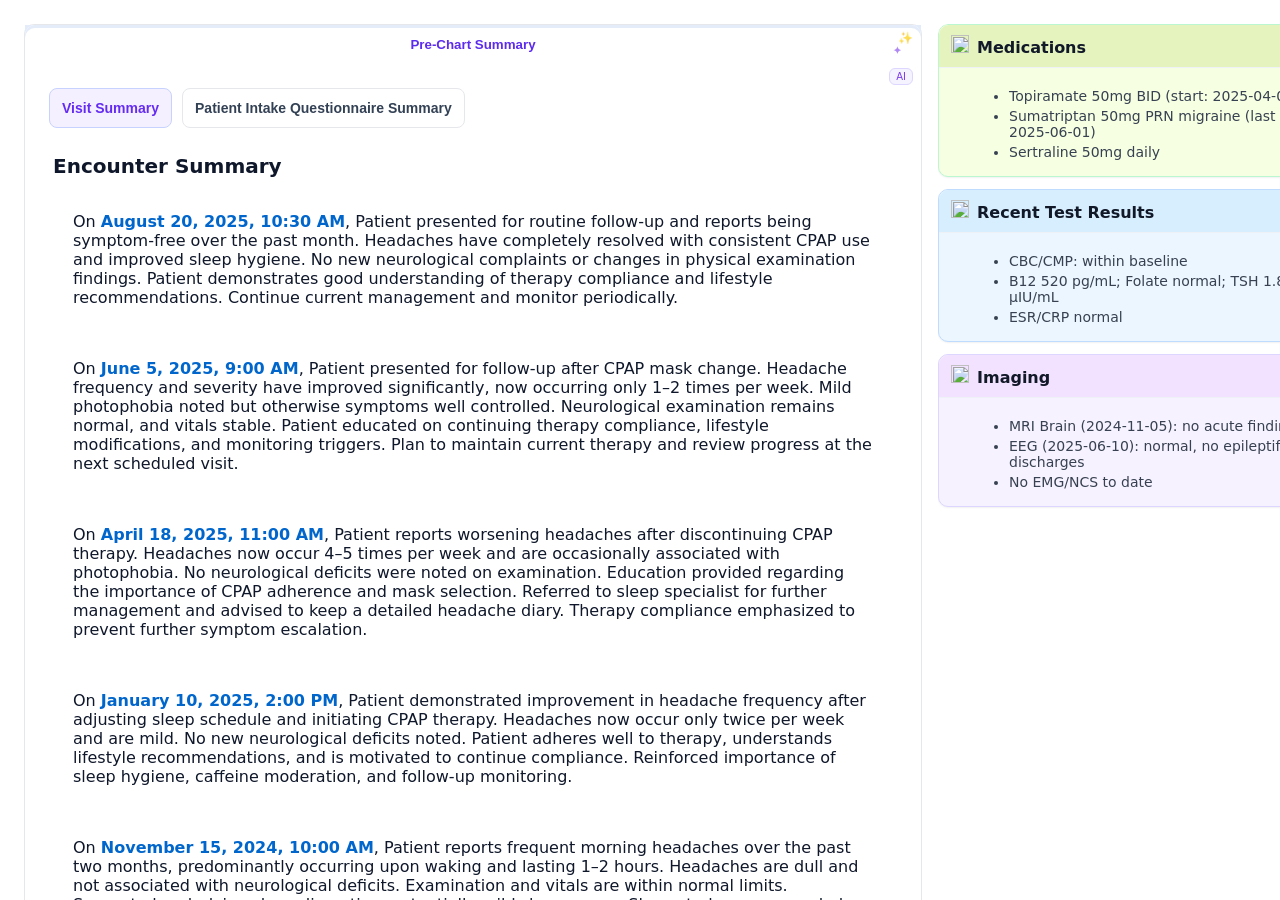
==== commit 0dd89c21: "encounter word change" ====
--- a/prechart-demo-final.html
+++ b/prechart-demo-final.html
@@ -1214,7 +1214,7 @@
                             <!-- Sub-tabs -->
                             <div class="summary-tabs" role="tablist">
                                 <button class="summary-tab is-active" role="tab" aria-selected="true" aria-controls="encounter-summary-content" id="tab-encounter-summary" data-summary-tab="encounter-summary">
-                    Encounter Summary
+                    Visit Summary
                   </button>
                                 <button class="summary-tab" role="tab" aria-selected="false" aria-controls="questionnaire-summary-content" id="tab-questionnaire-summary" data-summary-tab="questionnaire-summary">
                     Patient Intake Questionnaire Summary
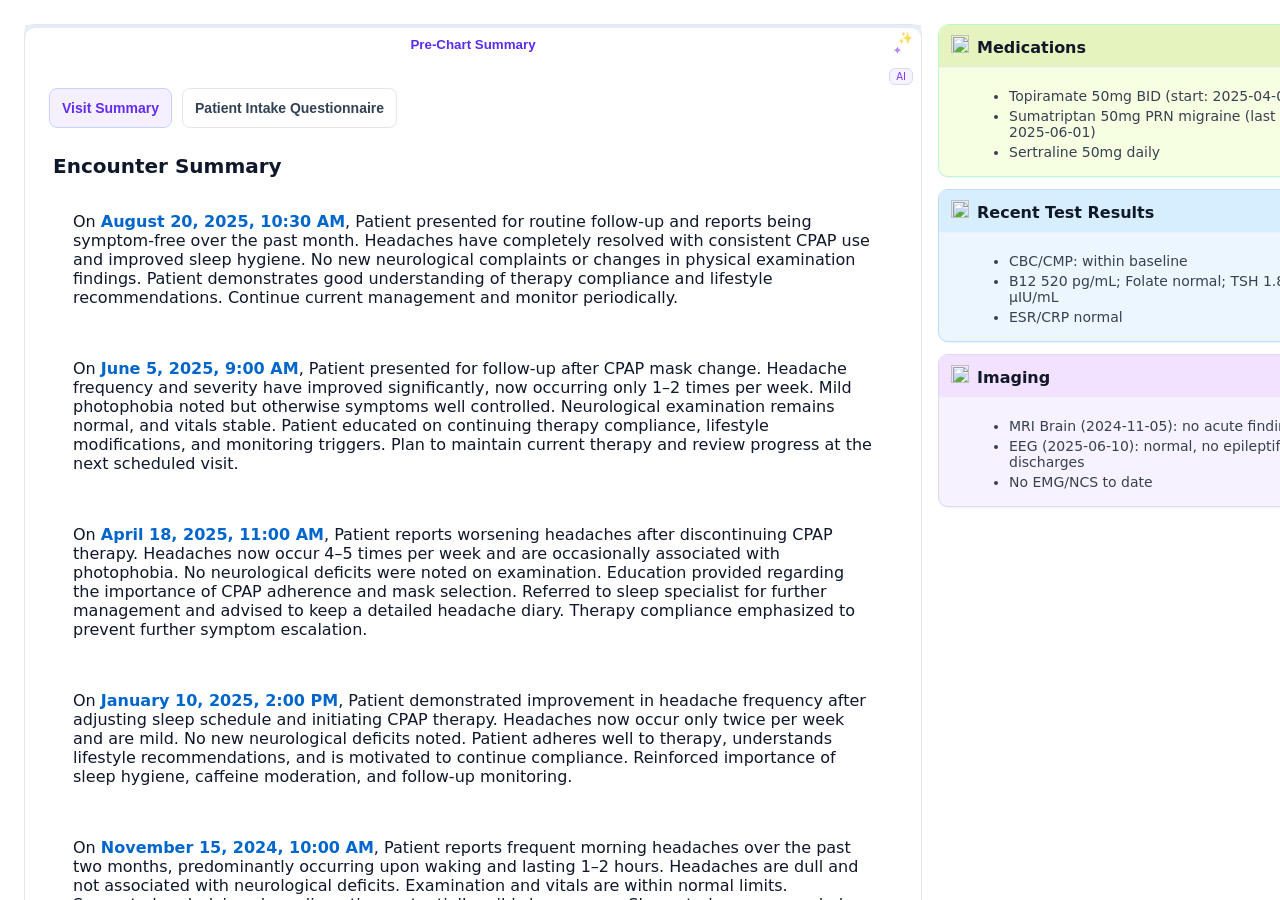
==== commit ff84f319: "encounter word change" ====
--- a/prechart-demo-final.html
+++ b/prechart-demo-final.html
@@ -1217,7 +1217,7 @@
                     Visit Summary
                   </button>
                                 <button class="summary-tab" role="tab" aria-selected="false" aria-controls="questionnaire-summary-content" id="tab-questionnaire-summary" data-summary-tab="questionnaire-summary">
-                    Patient Intake Questionnaire Summary
+                    Patient Intake Questionnaire
                   </button>
                             </div>
 
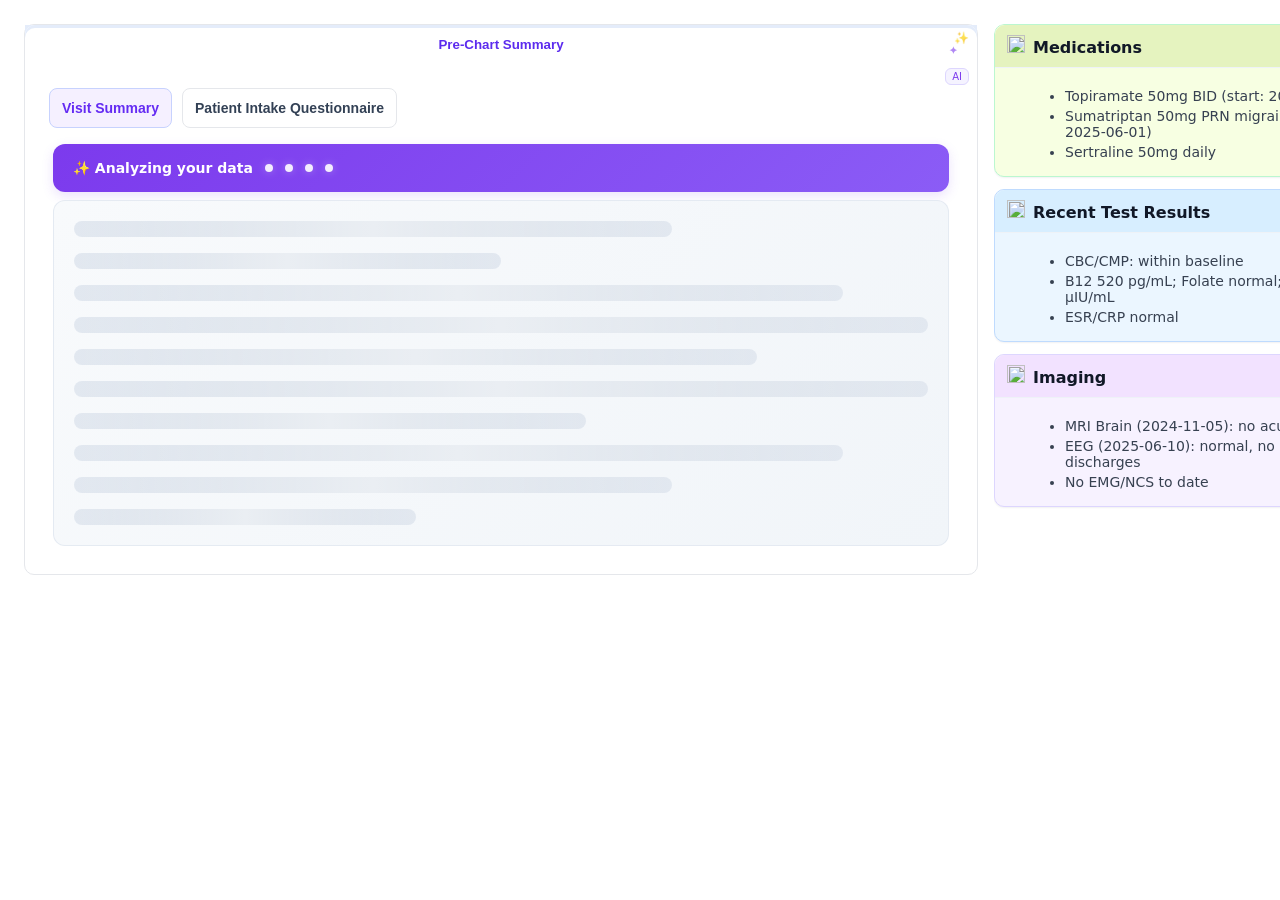
==== commit 17a32b78: "encounter word change" ====
--- a/prechart-demo-final.html
+++ b/prechart-demo-final.html
@@ -222,6 +222,7 @@
             border-top-left-radius: 10px;
             border-top-right-radius: 10px;
             border-bottom: 0;
+            cursor: default;
         }
         
         .avm-prechart-app .tab.ai.is-active::after,
--- a/styles.css
+++ b/styles.css
@@ -217,6 +217,7 @@
     border-top-left-radius: 10px;
     border-top-right-radius: 10px;
     border-bottom: 0;
+    cursor: default;
 }
 
 .avm-prechart-app .tab.ai.is-active::after,
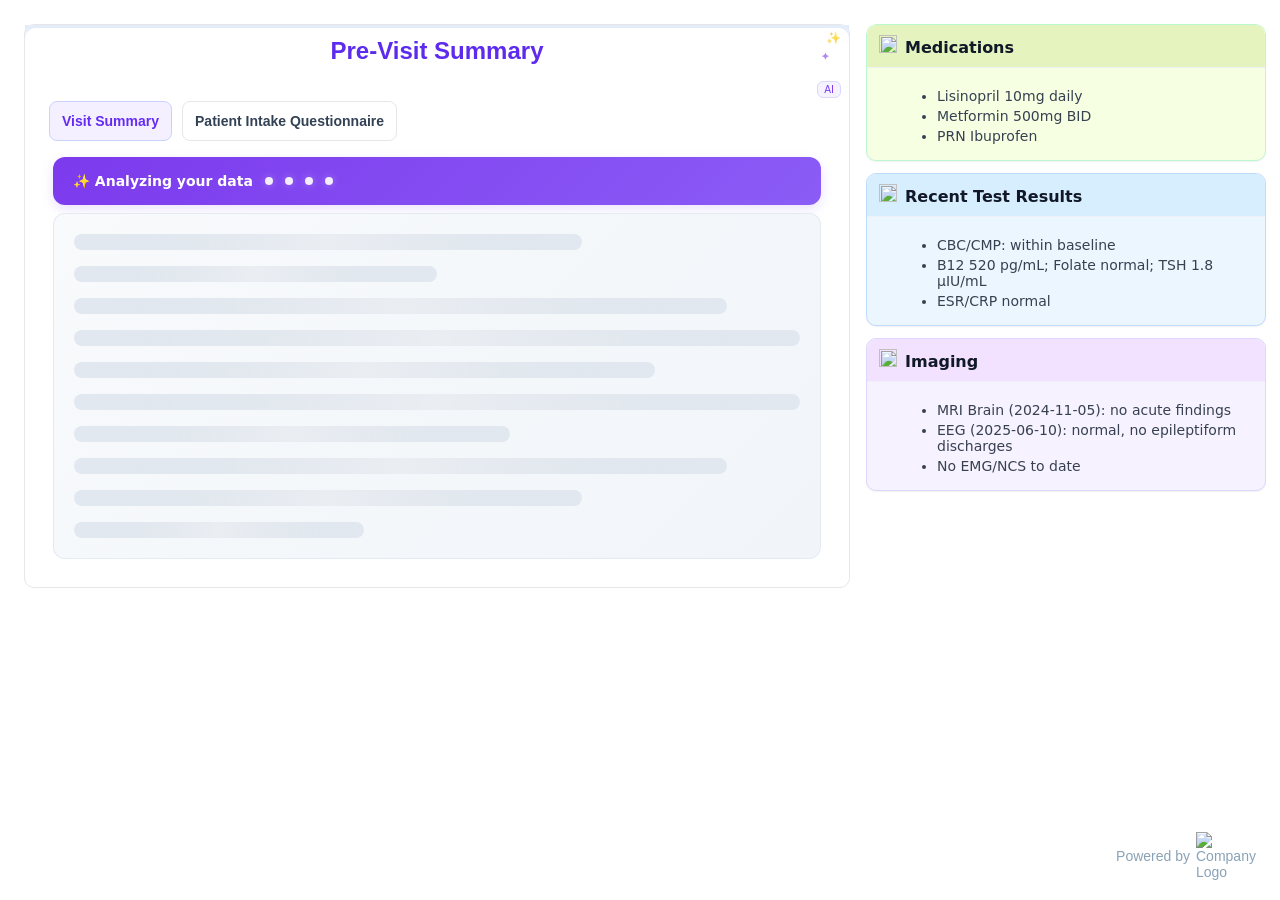
==== commit b5b73e7d: "feedback changes" ====
--- a/prechart-demo-final.html
+++ b/prechart-demo-final.html
@@ -107,7 +107,8 @@
             grid-template-columns: 200px 1fr;
             gap: 8px 12px;
             padding: 8px 12px;
-            border-bottom: 1px solid #f1f5f9;
+            border-bottom: 1px solid #dae1e7;
+            /* border-bottom: 1px solid #f1f5f9; */
         }
         
         .avm-prechart-app .kv-row:last-child {
@@ -164,6 +165,33 @@
             border: 0px solid #e5e7eb;
             border-radius: 10px;
             overflow: hidden;
+        }
+        
+        .avm-prechart-app .footer-branding {
+            position: fixed;
+            /* Sticks it to the viewport */
+            bottom: 20px;
+            /* Distance from bottom */
+            right: 20px;
+            /* Distance from right */
+            display: flex;
+            align-items: center;
+            justify-content: flex-end;
+            font-size: 14px;
+            font-family: Inter, sans-serif;
+            color: #89a2b7;
+            z-index: 9999;
+            /* Ensures it stays above other elements */
+        }
+        
+        .avm-prechart-app .footer-text {
+            margin-right: 6px;
+            line-height: 1;
+        }
+        
+        .avm-prechart-app .footer-logo {
+            width: 64px;
+            height: auto;
         }
         
         .avm-prechart-app .tabs {
@@ -217,6 +245,7 @@
         .avm-prechart-app .tab.ai.is-active {
             /* box-shadow: inset 0 -2px 0 0 #5c2bee; */
             box-shadow: inset 0px 3px 0px 0px #e4ecfa;
+            font-size: 24px;
             color: #5c2bee;
             background-color: #fff;
             border-top-left-radius: 10px;
@@ -254,7 +283,7 @@
             display: grid;
             grid-template-columns: 1fr;
             min-height: 400px;
-            min-width: 70vw;
+            min-width: 60vw;
         }
         /* date-rail removed per updated design */
         
@@ -464,7 +493,7 @@
             box-shadow: 0 4px 12px rgba(124, 58, 237, 0.15);
             position: relative;
             overflow: hidden;
-            min-width: 70vw;
+            min-width: 60vw;
         }
         
         .avm-prechart-app .ai-loading::before {
@@ -619,7 +648,12 @@
         
         .avm-prechart-app .encounter-item {
             padding: 10px 20px;
-            border-right: 0px solid #f1f5f9;
+            font-size: 18px;
+            line-height: 28px;
+            background: #f5f8ff;
+            border: 1px solid var(--Borders, #cad8ef);
+            border-radius: 10px;
+            margin-top: 12px;
         }
         
         .avm-prechart-app .encounter-item:last-child {
@@ -744,6 +778,13 @@
             background: #f8fafc;
         }
         
+        @container (max-height: 1100px) {
+            .avm-prechart-app .modal-sheet,
+            .avm-prechart-app .side-content {
+                height: 110px;
+            }
+        }
+        
         @media (max-width: 1100px) {
             .avm-prechart-app .two-column-layout {
                 grid-template-columns: 1fr;
@@ -814,7 +855,7 @@
             border-radius: 8px;
             padding: 16px;
             margin-bottom: 16px;
-            line-height: 20px;
+            line-height: 22px;
         }
         
         .avm-prechart-app .clinical-summary h3 {
@@ -839,7 +880,7 @@
         }
         
         .avm-prechart-app .clinical-summary ul {
-            margin: 6px 0 12px 18px;
+            margin: 6px 0 12px -8px;
         }
         
         .avm-prechart-app .clinical-summary li {
@@ -875,7 +916,7 @@
         
         .avm-prechart-app .patient-questionnaire {
             background: #f8fafc;
-            border: 1px solid #e2e8f0;
+            border: 0px solid #e2e8f0;
             border-radius: 8px;
             padding: 16px;
             margin-bottom: 16px;
@@ -903,7 +944,7 @@
         }
         
         .avm-prechart-app .patient-questionnaire ul {
-            margin: 6px 0 12px 18px;
+            margin: 6px 0 12px -8px;
         }
         
         .avm-prechart-app .patient-questionnaire li {
@@ -996,13 +1037,17 @@
             position: absolute;
             top: 10px;
             right: 12px;
-            border: 1px solid #e5e7eb;
-            background: #ffffff;
+            border: 0px solid #e5e7eb;
+            background: transparent;
             border-radius: 6px;
             padding: 6px 10px;
             cursor: pointer;
-            font-weight: 700;
-            font-size: 20px;
+            font-weight: 400;
+            font-size: 40px;
+        }
+        
+        .avm-prechart-app .modal-close:hover {
+            font-weight: 600;
         }
         /* Accordion icon polish */
         
@@ -1123,7 +1168,7 @@
             background: #f2e2ff;
         }
         
-        .summary-card {
+        .avm-prechart-app .summary-card {
             background: #f9fafb !important;
             border-left: 4px solid #2563eb !important;
             padding: 1rem !important;
@@ -1131,12 +1176,12 @@
             border-radius: 0.5rem !important;
         }
         
-        .summary-card p {
+        .avm-prechart-app .summary-card p {
             margin: 0.25rem 0 !important;
             font-weight: 500 !important;
         }
         
-        .symptoms-table {
+        .avm-prechart-app .symptoms-table {
             width: 100% !important;
             border-collapse: collapse !important;
             margin: 1rem 0 !important;
@@ -1147,16 +1192,28 @@
             background: #f3f4f6 !important;
             text-align: left !important;
             padding: 0.5rem !important;
+            padding-left: 1rem !important;
             font-weight: 600 !important;
         }
         
         .avm-prechart-app .symptoms-table td {
             border-top: 1px solid #e5e7eb !important;
             padding: 0.5rem !important;
+            padding-left: 1rem !important;
         }
         
         .avm-prechart-app .symptoms-table tr:nth-child(even) {
             background: #fafafa !important;
+        }
+        
+        .avm-prechart-app .symptoms-table .two-col {
+            display: flex;
+            gap: 2rem;
+            /* space between the columns */
+        }
+        
+        .avm-prechart-app .symptoms-table .two-col .col {
+            flex: 1;
         }
         
         .avm-prechart-app .section-title {
@@ -1175,6 +1232,41 @@
             color: #111827 !important;
         }
         
+        .avm-prechart-app .section-text.collapsed {
+            max-height: 3.5em;
+            /* ~2 lines */
+            overflow: hidden;
+        }
+        
+        .avm-prechart-app .section-text.expanded {
+            max-height: none;
+        }
+        
+        .avm-prechart-app .toggle-link {
+            display: inline-flex;
+            flex-direction: row-reverse;
+            align-items: center;
+            color: #5f44d8;
+            font-size: 16px;
+            font-weight: 600;
+            margin-top: 0.3rem;
+            cursor: pointer;
+            text-decoration: none;
+            gap: 8px;
+            padding-top: 10px;
+        }
+        
+        .avm-prechart-app .toggle-link .toggle-icon {
+            width: 16px;
+            height: 16px;
+            transition: transform 0.2s ease;
+            margin-left: 4px;
+        }
+        
+        .avm-prechart-app .toggle-link:not(.expanded) .toggle-icon {
+            transform: rotate(180deg);
+        }
+        
         .avm-prechart-app .details-block {
             margin-top: 20px;
         }
@@ -1186,14 +1278,14 @@
         
         .avm-prechart-app .encounter-date-link {
             display: inline-block;
-            color: #0066cc;
+            color: #642bf3;
             font-weight: 600;
-            text-decoration: none;
             transition: all 0.25s ease;
         }
         
         .avm-prechart-app .encounter-date-link:hover {
             text-decoration: underline;
+            font-weight: 700;
         }
     </style>
 </head>
@@ -1205,7 +1297,7 @@
                 <!-- Only ONE main tab -->
                 <div class="tabs" role="tablist">
                     <button class="tab ai is-active" role="tab" aria-selected="true" aria-controls="summary-pane" id="tab-summary" data-tab="summary">
-              Pre-Chart Summary
+              Pre-Visit Summary
             </button>
                 </div>
 
@@ -1235,6 +1327,11 @@
             <!-- Right side panel (unchanged) -->
             <aside class="side-pane" aria-label="Right panel">
                 <div id="cards-container" class="cards-grid" aria-live="polite"></div>
+
+                <div class="footer-branding">
+                    <span class="footer-text">Powered by</span>
+                    <img class="footer-logo" alt="Company Logo" src="https://s3.us-west-1.amazonaws.com/static.aiavaamo.com/icons/avaamo_icon.svg" />
+                </div>
             </aside>
         </main>
     </div>
@@ -1259,9 +1356,12 @@
             title: 'Medications',
             icon: ICONS.meds,
             bullets: [
-                'Topiramate 50mg BID (start: 2025-04-03)',
-                'Sumatriptan 50mg PRN migraine (last refill: 2025-06-01)',
-                'Sertraline 50mg daily',
+                'Lisinopril 10mg daily',
+                "Metformin 500mg BID",
+                "PRN Ibuprofen"
+                // 'Topiramate 50mg BID (start: 2025-04-03)',
+                // 'Sumatriptan 50mg PRN migraine (last refill: 2025-06-01)',
+                // 'Sertraline 50mg daily',
             ],
             // highlight: [
             //     'Track start date, dose, last refill',
@@ -1416,8 +1516,8 @@
 
         // Clinical Summary data
         const clinicalSummaryData = {
-            title: "CHRISTINE MYCHART (Pre-Consultation Brief)",
-            patientOverview: "CHRISTINE MYCHART, 45-year-old female presenting for neurological evaluation of progressive headaches, dizziness, and cognitive concerns.",
+            title: "Outlined below is a pre-consultation brief summarizing key patient details to help guide the upcoming visit.",
+            patientOverview: "CHRISTINE MYCHART is a 47-year-old female presenting for a neurological evaluation due to progressive headaches, dizziness, and cognitive concerns. ",
             chiefComplaint: "6-month history of worsening daily headaches with associated dizziness, memory difficulties, and concentration problems affecting work performance.",
             relevantMedicalHistory: {
                 comorbidities: ["Hypertension (2019)", "Type 2 Diabetes (2020)", "Hyperlipidemia (2021)"],
@@ -1467,7 +1567,7 @@
                 "Blood pressure assessment and diabetic complications screening",
                 "Consider neuroimaging given progressive symptoms and risk factors"
             ],
-            patientGoals: "Seeking diagnosis and treatment plan for headaches and memory concerns, particularly worried about family history of Alzheimer's disease."
+            patientGoals: "She is seeking a diagnosis and treatment plan, with particular concern about memory issues and a family history of Alzheimer's disease."
         };
 
         // Original Questionnaire data
@@ -1731,9 +1831,10 @@
                 const header = elementCreator('div', {
                     class: 'q-header'
                 });
+                // const title = elementCreator('h3', { class: 'summary-title' }, 'Encounter Summary');
                 const title = elementCreator('h3', {
                     class: 'summary-title'
-                }, 'Encounter Summary');
+                }, 'Outlined below are prior encounters relevant to the patient’s upcoming visit for headache and memory difficulties.');
                 header.append(title);
                 container.append(header);
 
@@ -2569,93 +2670,187 @@
             header.append(title, actions);
             wrap.append(header);
 
-            // Patient Overview
-            wrap.append(
+            // Patient Overview & Goals with expandable details
+            const overviewWrapper = elementCreator('div', {
+                class: 'overview-wrapper'
+            });
+
+            const overviewText = elementCreator(
+                'p', {
+                    class: 'section-text'
+                },
+                clinicalSummaryData.patientOverview + ' ' + clinicalSummaryData.patientGoals
+            );
+
+            const toggleLink = elementCreator(
+                'a', {
+                    href: '#',
+                    class: 'toggle-link'
+                },
+                'View more'
+            );
+
+            const toggleIcon = elementCreator('img', {
+                src: 'https://s3.us-west-1.amazonaws.com/static.aiavaamo.com/icons/fi_chevron-down.svg',
+                class: 'toggle-icon'
+            });
+
+            toggleLink.appendChild(toggleIcon);
+
+            let extraSections; // placeholder for appended sections
+
+            toggleLink.addEventListener('click', (e) => {
+                e.preventDefault();
+
+                if (!extraSections) {
+                    // Create extra sections container
+                    extraSections = elementCreator('div', {
+                        class: 'extra-sections'
+                    });
+
+                    extraSections.append(elementCreator('h4', {
+                        class: 'section-title'
+                    }, 'Patient Medical Overview'));
+
+                    // Others Table
+                    extraSections.append(
+                        elementCreator('table', {
+                            class: 'symptoms-table'
+                        }, [
+                            elementCreator('thead', {}, elementCreator('tr', {}, [
+                                elementCreator('th', {
+                                    class: 'col-symptom'
+                                }, 'CATEGORY'),
+                                elementCreator('th', {
+                                    class: 'col-status'
+                                }, 'DETAILS'),
+                            ])),
+                            elementCreator('tbody', {}, [
+                                elementCreator('tr', {}, [
+                                    elementCreator('td', {
+                                        class: 'cell-symptom'
+                                    }, 'Current Medications'),
+                                    elementCreator('td', {
+                                            class: 'cell-status'
+                                        },
+                                        elementCreator('ul', {},
+                                            clinicalSummaryData.relevantMedicalHistory.currentMedications.map(medication =>
+                                                elementCreator('li', {}, medication)
+                                            )
+                                        )
+                                    )
+                                ]),
+                                elementCreator('tr', {}, [
+                                    elementCreator('td', {
+                                        class: 'cell-symptom'
+                                    }, 'Medication Allergies'),
+                                    elementCreator('td', {
+                                            class: 'cell-status'
+                                        },
+                                        elementCreator('ul', {},
+                                            clinicalSummaryData.relevantMedicalHistory.allergies.map(allergy =>
+                                                elementCreator('li', {}, allergy)
+                                            )
+                                        )
+                                    )
+                                ]),
+                                elementCreator('tr', {}, [
+                                    elementCreator('td', {
+                                        class: 'cell-symptom'
+                                    }, 'Medical History'),
+                                    elementCreator('td', {
+                                            class: 'cell-status',
+                                            colspan: 2
+                                        }, // span both columns
+                                        elementCreator('div', {
+                                            class: 'two-col'
+                                        }, [
+                                            elementCreator('div', {
+                                                class: 'col'
+                                            }, [
+                                                elementCreator('strong', {}, 'Comorbidities:'),
+                                                elementCreator('ul', {}, clinicalSummaryData.relevantMedicalHistory.comorbidities.map(comorbidity =>
+                                                    elementCreator('li', {}, comorbidity)
+                                                ))
+                                            ]),
+                                            elementCreator('div', {
+                                                class: 'col'
+                                            }, [
+                                                elementCreator('strong', {}, 'Prior Surgery:'),
+                                                elementCreator('ul', {}, [
+                                                    elementCreator('li', {}, clinicalSummaryData.relevantMedicalHistory.priorSurgery)
+                                                ])
+                                            ])
+                                        ])
+                                    )
+                                ]),
+                                elementCreator('tr', {}, [
+                                    elementCreator('td', {
+                                        class: 'cell-symptom'
+                                    }, 'Family History'),
+                                    elementCreator('td', {
+                                            class: 'cell-status',
+                                            colspan: 2
+                                        }, // span both columns
+                                        elementCreator('div', {
+                                            class: 'two-col'
+                                        }, [
+                                            elementCreator('div', {
+                                                class: 'col'
+                                            }, [
+                                                elementCreator('strong', {}, 'Neurological:'),
+                                                elementCreator('ul', {}, clinicalSummaryData.significantFamilyHistory.neurological.map(item =>
+                                                    elementCreator('li', {}, item)
+                                                ))
+                                            ]),
+                                            elementCreator('div', {
+                                                class: 'col'
+                                            }, [
+                                                elementCreator('strong', {}, 'Cardiovascular/Metabolic:'),
+                                                elementCreator('ul', {}, [
+                                                    elementCreator('li', {}, clinicalSummaryData.significantFamilyHistory.cardiovascularMetabolic.map(item =>
+                                                        elementCreator('li', {}, item)))
+                                                ])
+                                            ])
+                                        ])
+                                    )
+                                ]),
+                            ])
+                        ])
+                    );
+                }
+
+                if (toggleLink.classList.contains('expanded')) {
+                    // Collapse → remove extra sections
+                    extraSections.remove();
+                    toggleLink.classList.remove('expanded');
+                    toggleLink.firstChild.textContent = 'View more';
+                    toggleIcon.src = 'https://s3.us-west-1.amazonaws.com/static.aiavaamo.com/icons/fi_chevron-down.svg';
+                } else {
+                    // Expand → append extra sections
+                    // overviewWrapper.append(extraSections);
+                    overviewWrapper.after(extraSections);
+                    toggleLink.classList.add('expanded');
+                    toggleLink.firstChild.textContent = 'View less';
+                    toggleIcon.src = 'https://s3.us-west-1.amazonaws.com/static.aiavaamo.com/icons/fi_chevron-down.svg';
+                }
+            });
+
+            overviewWrapper.append(
                 elementCreator('h4', {
                     class: 'section-title'
-                }, 'Patient Overview'),
-                elementCreator('p', {
-                    class: 'section-text'
-                }, clinicalSummaryData.patientOverview)
+                }, 'Patient Overview & Goals'),
+                overviewText,
+                toggleLink
             );
 
-            // Patient Goals
-            wrap.append(
-                elementCreator('h4', {
-                    class: 'section-title'
-                }, 'Patient Goals'),
-                elementCreator('p', {
-                    class: 'section-text'
-                }, clinicalSummaryData.patientGoals)
-            );
-
-            // Chief Complaint
-            wrap.append(
-                elementCreator('h4', {
-                    class: 'section-title'
-                }, 'Chief Complaint'),
-                elementCreator('p', {
-                    class: 'section-text'
-                }, clinicalSummaryData.chiefComplaint)
-            );
-
-            // Current Medications
-            wrap.append(
-                elementCreator('h4', {
-                    class: 'section-title'
-                }, 'Current Medications'),
-                elementCreator('ul', {
-                    class: 'section-list current-medications'
-                }, [
-                    elementCreator('li', {}, 'Current Medications: ' + clinicalSummaryData.relevantMedicalHistory.currentMedications.join(', ')),
-                ])
-            );
-
-            // Medication Allergies
-            wrap.append(
-                elementCreator('h4', {
-                    class: 'section-title'
-                }, 'Medication Allergies'),
-                elementCreator('ul', {
-                    class: 'section-list medication-allergies'
-                }, [
-                    elementCreator('li', {}, 'Allergies: ' + clinicalSummaryData.relevantMedicalHistory.allergies.join(', '))
-                ])
-            );
-
-            // Relevant Medical History
-            wrap.append(
-                elementCreator('h4', {
-                    class: 'section-title'
-                }, 'Medical History'),
-                elementCreator('ul', {
-                    class: 'section-list medical-history'
-                }, [
-                    elementCreator('li', {}, 'Comorbidities: ' + clinicalSummaryData.relevantMedicalHistory.comorbidities.join(', ')),
-                    elementCreator('li', {}, 'Prior Surgery: ' + clinicalSummaryData.relevantMedicalHistory.priorSurgery),
-                    // elementCreator('li', {}, 'Current Medications: ' + clinicalSummaryData.relevantMedicalHistory.currentMedications.join(', ')),
-                    // elementCreator('li', {}, 'Allergies: ' + clinicalSummaryData.relevantMedicalHistory.allergies.join(', '))
-                ])
-            );
-
-            // Significant Family History
-            wrap.append(
-                elementCreator('h4', {
-                    class: 'section-title'
-                }, 'Family History'),
-                elementCreator('ul', {
-                    class: 'section-list family-history'
-                }, [
-                    elementCreator('li', {}, 'Neurological: ' + clinicalSummaryData.significantFamilyHistory.neurological.join(', ')),
-                    elementCreator('li', {}, 'Cardiovascular/Metabolic: ' + clinicalSummaryData.significantFamilyHistory.cardiovascularMetabolic.join(', '))
-                ])
-            );
+            wrap.append(overviewWrapper);
 
             // Current Neurological Symptoms Table
             wrap.append(
                 elementCreator('h4', {
                     class: 'section-title'
-                }, 'Current Neurological Symptoms'),
+                }, 'Current Symptoms'),
                 elementCreator('table', {
                     class: 'symptoms-table'
                 }, [
@@ -2684,6 +2879,88 @@
                 ])
             );
 
+
+            // // Patient Overview
+            // wrap.append(
+            //     elementCreator('h4', { class: 'section-title' }, 'Patient Overview'),
+            //     elementCreator('p', { class: 'section-text' }, clinicalSummaryData.patientOverview)
+            // );
+
+            // // Patient Goals
+            // wrap.append(
+            //     elementCreator('h4', { class: 'section-title' }, 'Patient Goals'),
+            //     elementCreator('p', { class: 'section-text' }, clinicalSummaryData.patientGoals)
+            // );
+
+            // // Patient Overview & Goals
+            // wrap.append(
+            //     elementCreator('h4', { class: 'section-title' }, 'Patient Overview & Goals'),
+            //     elementCreator('p', { class: 'section-text' }, clinicalSummaryData.patientOverview + ' ' + clinicalSummaryData.patientGoals)
+            // );
+
+            // // // Chief Complaint
+            // // wrap.append(
+            // //     elementCreator('h4', { class: 'section-title' }, 'Chief Complaint'),
+            // //     elementCreator('p', { class: 'section-text' }, clinicalSummaryData.chiefComplaint)
+            // // );
+
+            // // Current Medications
+            // wrap.append(
+            //     elementCreator('h4', { class: 'section-title' }, 'Current Medications'),
+            //     elementCreator('ul', { class: 'section-list current-medications' }, [
+            //         elementCreator('li', {}, 'Current Medications: ' + clinicalSummaryData.relevantMedicalHistory.currentMedications.join(', ')),
+            //     ])
+            // );
+
+            // // Medication Allergies
+            // wrap.append(
+            //     elementCreator('h4', { class: 'section-title' }, 'Medication Allergies'),
+            //     elementCreator('ul', { class: 'section-list medication-allergies' }, [
+            //         elementCreator('li', {}, 'Allergies: ' + clinicalSummaryData.relevantMedicalHistory.allergies.join(', '))
+            //     ])
+            // );
+
+            // // Relevant Medical History
+            // wrap.append(
+            //     elementCreator('h4', { class: 'section-title' }, 'Medical History'),
+            //     elementCreator('ul', { class: 'section-list medical-history' }, [
+            //         elementCreator('li', {}, 'Comorbidities: ' + clinicalSummaryData.relevantMedicalHistory.comorbidities.join(', ')),
+            //         elementCreator('li', {}, 'Prior Surgery: ' + clinicalSummaryData.relevantMedicalHistory.priorSurgery),
+            //         // elementCreator('li', {}, 'Current Medications: ' + clinicalSummaryData.relevantMedicalHistory.currentMedications.join(', ')),
+            //         // elementCreator('li', {}, 'Allergies: ' + clinicalSummaryData.relevantMedicalHistory.allergies.join(', '))
+            //     ])
+            // );
+
+            // // Significant Family History
+            // wrap.append(
+            //     elementCreator('h4', { class: 'section-title' }, 'Family History'),
+            //     elementCreator('ul', { class: 'section-list family-history' }, [
+            //         elementCreator('li', {}, 'Neurological: ' + clinicalSummaryData.significantFamilyHistory.neurological.join(', ')),
+            //         elementCreator('li', {}, 'Cardiovascular/Metabolic: ' + clinicalSummaryData.significantFamilyHistory.cardiovascularMetabolic.join(', '))
+            //     ])
+            // );
+
+            // // Current Neurological Symptoms Table
+            // wrap.append(
+            //     elementCreator('h4', { class: 'section-title' }, 'Current Symptoms'),
+            //     elementCreator('table', { class: 'symptoms-table' }, [
+            //         elementCreator('thead', {}, elementCreator('tr', {}, [
+            //             elementCreator('th', { class: 'col-symptom' }, 'SYMPTOM'),
+            //             elementCreator('th', { class: 'col-status' }, 'PRESENT'),
+            //             // elementCreator('th', { class: 'col-status' }, 'STATUS'),
+            //             // elementCreator('th', { class: 'col-significance' }, 'CLINICAL SIGNIFICANCE')
+            //         ])),
+            //         elementCreator('tbody', {}, clinicalSummaryData.currentNeurologicalSymptoms.map(symptom =>
+            //             elementCreator('tr', {}, [
+            //                 elementCreator('td', { class: 'cell-symptom' }, symptom.symptom),
+            //                 elementCreator('td', { class: 'cell-status' }, symptom.present),
+            //                 // elementCreator('td', { class: 'cell-status' }, symptom.status),
+            //                 // elementCreator('td', { class: 'cell-significance' }, symptom.clinicalSignificance)
+            //             ])
+            //         ))
+            //     ])
+            // );
+
             // // Clinical Considerations
             // wrap.append(
             //     elementCreator('h4', { class: 'section-title' }, 'Clinical Considerations'),
@@ -2839,12 +3116,12 @@
             wrap.append(patientInfo, patientInfoList);
 
             // Chief Complaint
-            const chiefComplaint = elementCreator('h4', {}, '2. Chief Complaint');
-            const chiefComplaintText = elementCreator('p', {}, originalQuestionnaireData.chiefComplaint);
-            wrap.append(chiefComplaint, chiefComplaintText);
+            // const chiefComplaint = elementCreator('h4', {}, '2. Chief Complaint');
+            // const chiefComplaintText = elementCreator('p', {}, originalQuestionnaireData.chiefComplaint);
+            // wrap.append(chiefComplaint, chiefComplaintText);
 
             // Current Medications
-            const currentMedications = elementCreator('h4', {}, '3. Current Medications');
+            const currentMedications = elementCreator('h4', {}, '2. Current Medications');
             const medicationsTable = elementCreator('table', {}, [
                 elementCreator('thead', {}, elementCreator('tr', {}, [
                     elementCreator('th', {}, 'MEDICATION'),
@@ -2862,14 +3139,14 @@
             wrap.append(currentMedications, medicationsTable);
 
             // Medication Allergies
-            const medicationAllergies = elementCreator('h4', {}, '4. Medication Allergies');
+            const medicationAllergies = elementCreator('h4', {}, '3. Medication Allergies');
             const medicationAllergiesList = elementCreator('ul', {},
                 originalQuestionnaireData.medicationAllergies.map(allergy => elementCreator('li', {}, allergy))
             );
             wrap.append(medicationAllergies, medicationAllergiesList);
 
             // Medical History
-            const medicalHistory = elementCreator('h4', {}, '5. Medical History');
+            const medicalHistory = elementCreator('h4', {}, '4. Medical History');
             const currentAndPastProblems = elementCreator('p', {}, 'Current and Past Medical Problems:');
             const currentAndPastProblemsList = elementCreator('ul', {},
                 originalQuestionnaireData.medicalHistory.currentAndPastMedicalProblems.map(problem => elementCreator('li', {}, problem))
@@ -2881,7 +3158,7 @@
             wrap.append(medicalHistory, currentAndPastProblems, currentAndPastProblemsList, familyHistory, familyHistoryList);
 
             // Social History
-            const socialHistory = elementCreator('h4', {}, '6. Social History');
+            const socialHistory = elementCreator('h4', {}, '5. Social History');
             const socialHistoryList = elementCreator('ul', {}, [
                 elementCreator('li', {}, 'Smoking: ' + originalQuestionnaireData.socialHistory.smoking),
                 elementCreator('li', {}, 'Alcohol: ' + originalQuestionnaireData.socialHistory.alcohol),
@@ -2893,7 +3170,7 @@
             wrap.append(socialHistory, socialHistoryList);
 
             // Current Symptoms
-            const currentSymptoms = elementCreator('h4', {}, '7. Current Symptoms');
+            const currentSymptoms = elementCreator('h4', {}, '6. Current Symptoms');
             const symptomsTable = elementCreator('table', {}, [
                 elementCreator('thead', {}, elementCreator('tr', {}, [
                     elementCreator('th', {}, 'SYMPTOM'),
@@ -2909,7 +3186,7 @@
             wrap.append(currentSymptoms, symptomsTable);
 
             // Top 3 Questions for Doctor
-            const top3Questions = elementCreator('h4', {}, '8. Top 3 Questions for Doctor');
+            const top3Questions = elementCreator('h4', {}, '7. Top 3 Questions for Doctor');
             const top3QuestionsList = elementCreator('ol', {},
                 originalQuestionnaireData.top3QuestionsForDoctor.map((question, index) =>
                     elementCreator('li', {}, question)
@@ -2918,7 +3195,7 @@
             wrap.append(top3Questions, top3QuestionsList);
 
             // Visit Goals and Concerns
-            const visitGoals = elementCreator('h4', {}, '9. Visit Goals and Concerns');
+            const visitGoals = elementCreator('h4', {}, '8. Visit Goals and Concerns');
             const primaryGoal = elementCreator('p', {}, 'Primary Goal: ' + originalQuestionnaireData.visitGoalsAndConcerns.primaryGoal);
             const top3Concerns = elementCreator('p', {}, 'Top 3 Concerns:');
             const top3ConcernsList = elementCreator('ol', {},
@@ -2965,13 +3242,13 @@
             ]);
             wrap.append(patientInfo, patientInfoList);
 
-            // Chief Complaint
-            const chiefComplaint = elementCreator('h4', {}, '2. Chief Complaint');
-            const chiefComplaintText = elementCreator('p', {}, originalQuestionnaireData.chiefComplaint);
-            wrap.append(chiefComplaint, chiefComplaintText);
+            // // Chief Complaint
+            // const chiefComplaint = elementCreator('h4', {}, '2. Chief Complaint');
+            // const chiefComplaintText = elementCreator('p', {}, originalQuestionnaireData.chiefComplaint);
+            // wrap.append(chiefComplaint, chiefComplaintText);
 
             // Current Medications
-            const currentMedications = elementCreator('h4', {}, '3. Current Medications');
+            const currentMedications = elementCreator('h4', {}, '2. Current Medications');
             const medicationsTable = elementCreator('table', {}, [
                 elementCreator('thead', {}, elementCreator('tr', {}, [
                     elementCreator('th', {}, 'MEDICATION'),
@@ -2989,14 +3266,14 @@
             wrap.append(currentMedications, medicationsTable);
 
             // Medication Allergies
-            const medicationAllergies = elementCreator('h4', {}, '4. Medication Allergies');
+            const medicationAllergies = elementCreator('h4', {}, '3. Medication Allergies');
             const medicationAllergiesList = elementCreator('ul', {},
                 originalQuestionnaireData.medicationAllergies.map(allergy => elementCreator('li', {}, allergy))
             );
             wrap.append(medicationAllergies, medicationAllergiesList);
 
             // Medical History
-            const medicalHistory = elementCreator('h4', {}, '5. Medical History');
+            const medicalHistory = elementCreator('h4', {}, '4. Medical History');
             const currentAndPastProblems = elementCreator('p', {}, 'Current and Past Medical Problems:');
             const currentAndPastProblemsList = elementCreator('ul', {},
                 originalQuestionnaireData.medicalHistory.currentAndPastMedicalProblems.map(problem => elementCreator('li', {}, problem))
@@ -3008,7 +3285,7 @@
             wrap.append(medicalHistory, currentAndPastProblems, currentAndPastProblemsList, familyHistory, familyHistoryList);
 
             // Social History
-            const socialHistory = elementCreator('h4', {}, '6. Social History');
+            const socialHistory = elementCreator('h4', {}, '5. Social History');
             const socialHistoryList = elementCreator('ul', {}, [
                 elementCreator('li', {}, 'Smoking: ' + originalQuestionnaireData.socialHistory.smoking),
                 elementCreator('li', {}, 'Alcohol: ' + originalQuestionnaireData.socialHistory.alcohol),
@@ -3020,7 +3297,7 @@
             wrap.append(socialHistory, socialHistoryList);
 
             // Current Symptoms
-            const currentSymptoms = elementCreator('h4', {}, '7. Current Symptoms');
+            const currentSymptoms = elementCreator('h4', {}, '6. Current Symptoms');
             const symptomsTable = elementCreator('table', {}, [
                 elementCreator('thead', {}, elementCreator('tr', {}, [
                     elementCreator('th', {}, 'SYMPTOM'),
@@ -3036,7 +3313,7 @@
             wrap.append(currentSymptoms, symptomsTable);
 
             // Top 3 Questions for Doctor
-            const top3Questions = elementCreator('h4', {}, '8. Top 3 Questions for Doctor');
+            const top3Questions = elementCreator('h4', {}, '7. Top 3 Questions for Doctor');
             const top3QuestionsList = elementCreator('ol', {},
                 originalQuestionnaireData.top3QuestionsForDoctor.map((question, index) =>
                     elementCreator('li', {}, question)
@@ -3045,7 +3322,7 @@
             wrap.append(top3Questions, top3QuestionsList);
 
             // Visit Goals and Concerns
-            const visitGoals = elementCreator('h4', {}, '9. Visit Goals and Concerns');
+            const visitGoals = elementCreator('h4', {}, '8. Visit Goals and Concerns');
             const primaryGoal = elementCreator('p', {}, 'Primary Goal: ' + originalQuestionnaireData.visitGoalsAndConcerns.primaryGoal);
             const top3Concerns = elementCreator('p', {}, 'Top 3 Concerns:');
             const top3ConcernsList = elementCreator('ol', {},
@@ -3115,7 +3392,8 @@
 
             if (filename.includes('clinical-summary')) {
                 // Clinical Summary PDF
-                yPosition = addSectionHeader('CHRISTINE MYCHART (Pre-Consultation Brief)', yPosition);
+                // yPosition = addSectionHeader('Pre-Consultation Brief', yPosition);
+                yPosition = addSectionHeader('Outlined below is a pre-consultation brief summarizing key patient details to help guide the upcoming visit.', yPosition);
                 yPosition += 5;
 
                 yPosition = addSectionHeader('Patient Overview', yPosition);
@@ -3126,9 +3404,9 @@
                 yPosition = addRegularText(clinicalSummaryData.patientGoals, yPosition);
                 yPosition += 5;
 
-                yPosition = addSectionHeader('Chief Complaint', yPosition);
-                yPosition = addRegularText(clinicalSummaryData.chiefComplaint, yPosition);
-                yPosition += 5;
+                // yPosition = addSectionHeader('Chief Complaint', yPosition);
+                // yPosition = addRegularText(clinicalSummaryData.chiefComplaint, yPosition);
+                // yPosition += 5;
 
                 yPosition = addSectionHeader('Current Medications', yPosition);
                 yPosition = addRegularText(`Current Medications: ${clinicalSummaryData.relevantMedicalHistory.currentMedications.join(', ')}`, yPosition);
@@ -3148,7 +3426,7 @@
                 yPosition = addRegularText(`Cardiovascular/Metabolic: ${clinicalSummaryData.significantFamilyHistory.cardiovascularMetabolic.join(', ')}`, yPosition);
                 yPosition += 5;
 
-                yPosition = addSectionHeader('Current Neurological Symptoms', yPosition);
+                yPosition = addSectionHeader('Current Symptoms', yPosition);
                 clinicalSummaryData.currentNeurologicalSymptoms.forEach(symptom => {
                     yPosition = addRegularText(`${symptom.symptom}: ${symptom.present}}`, yPosition);
                     // yPosition = addRegularText(`${symptom.symptom}: ${symptom.status} - ${symptom.clinicalSignificance}`, yPosition);
--- a/styles.css
+++ b/styles.css
@@ -100,7 +100,8 @@
     grid-template-columns: 200px 1fr;
     gap: 8px 12px;
     padding: 8px 12px;
-    border-bottom: 1px solid #f1f5f9;
+    border-bottom: 1px solid #dae1e7;
+    /* border-bottom: 1px solid #f1f5f9; */
 }
 
 .avm-prechart-app .kv-row:last-child {
@@ -157,6 +158,33 @@
     border: 0px solid #e5e7eb;
     border-radius: 10px;
     overflow: hidden;
+}
+
+.avm-prechart-app .footer-branding {
+    position: fixed;
+    /* Sticks it to the viewport */
+    bottom: 20px;
+    /* Distance from bottom */
+    right: 20px;
+    /* Distance from right */
+    display: flex;
+    align-items: center;
+    justify-content: flex-end;
+    font-size: 14px;
+    font-family: Inter, sans-serif;
+    color: #89a2b7;
+    z-index: 9999;
+    /* Ensures it stays above other elements */
+}
+
+.avm-prechart-app .footer-text {
+    margin-right: 6px;
+    line-height: 1;
+}
+
+.avm-prechart-app .footer-logo {
+    width: 64px;
+    height: auto;
 }
 
 .avm-prechart-app .tabs {
@@ -212,6 +240,7 @@
 .avm-prechart-app .tab.ai.is-active {
     /* box-shadow: inset 0 -2px 0 0 #5c2bee; */
     box-shadow: inset 0px 3px 0px 0px #e4ecfa;
+    font-size: 24px;
     color: #5c2bee;
     background-color: #fff;
     border-top-left-radius: 10px;
@@ -249,7 +278,7 @@
     display: grid;
     grid-template-columns: 1fr;
     min-height: 400px;
-    min-width: 70vw;
+    min-width: 60vw;
 }
 
 
@@ -469,7 +498,7 @@
     box-shadow: 0 4px 12px rgba(124, 58, 237, 0.15);
     position: relative;
     overflow: hidden;
-    min-width: 70vw;
+    min-width: 60vw;
 }
 
 .avm-prechart-app .ai-loading::before {
@@ -628,7 +657,12 @@
 
 .avm-prechart-app .encounter-item {
     padding: 10px 20px;
-    border-right: 0px solid #f1f5f9;
+    font-size: 18px;
+    line-height: 28px;
+    background: #f5f8ff;
+    border: 1px solid var(--Borders, #cad8ef);
+    border-radius: 10px;
+    margin-top: 12px;
 }
 
 .avm-prechart-app .encounter-item:last-child {
@@ -769,6 +803,13 @@
     background: #f8fafc;
 }
 
+@container (max-height: 1100px) {
+    .avm-prechart-app .modal-sheet,
+    .avm-prechart-app .side-content {
+        height: 110px;
+    }
+}
+
 @media (max-width: 1100px) {
     .avm-prechart-app .two-column-layout {
         grid-template-columns: 1fr;
@@ -843,7 +884,7 @@
     border-radius: 8px;
     padding: 16px;
     margin-bottom: 16px;
-    line-height: 20px;
+    line-height: 22px;
 }
 
 .avm-prechart-app .clinical-summary h3 {
@@ -868,7 +909,7 @@
 }
 
 .avm-prechart-app .clinical-summary ul {
-    margin: 6px 0 12px 18px;
+    margin: 6px 0 12px -8px;
 }
 
 .avm-prechart-app .clinical-summary li {
@@ -906,7 +947,7 @@
 
 .avm-prechart-app .patient-questionnaire {
     background: #f8fafc;
-    border: 1px solid #e2e8f0;
+    border: 0px solid #e2e8f0;
     border-radius: 8px;
     padding: 16px;
     margin-bottom: 16px;
@@ -934,7 +975,7 @@
 }
 
 .avm-prechart-app .patient-questionnaire ul {
-    margin: 6px 0 12px 18px;
+    margin: 6px 0 12px -8px;
 }
 
 .avm-prechart-app .patient-questionnaire li {
@@ -1031,13 +1072,17 @@
     position: absolute;
     top: 10px;
     right: 12px;
-    border: 1px solid #e5e7eb;
-    background: #ffffff;
+    border: 0px solid #e5e7eb;
+    background: transparent;
     border-radius: 6px;
     padding: 6px 10px;
     cursor: pointer;
-    font-weight: 700;
-    font-size: 20px;
+    font-weight: 400;
+    font-size: 40px;
+}
+
+.avm-prechart-app .modal-close:hover {
+    font-weight: 600;
 }
 
 
@@ -1164,7 +1209,7 @@
     background: #f2e2ff;
 }
 
-.summary-card {
+.avm-prechart-app .summary-card {
     background: #f9fafb !important;
     border-left: 4px solid #2563eb !important;
     padding: 1rem !important;
@@ -1172,12 +1217,12 @@
     border-radius: 0.5rem !important;
 }
 
-.summary-card p {
+.avm-prechart-app .summary-card p {
     margin: 0.25rem 0 !important;
     font-weight: 500 !important;
 }
 
-.symptoms-table {
+.avm-prechart-app .symptoms-table {
     width: 100% !important;
     border-collapse: collapse !important;
     margin: 1rem 0 !important;
@@ -1188,16 +1233,28 @@
     background: #f3f4f6 !important;
     text-align: left !important;
     padding: 0.5rem !important;
+    padding-left: 1rem !important;
     font-weight: 600 !important;
 }
 
 .avm-prechart-app .symptoms-table td {
     border-top: 1px solid #e5e7eb !important;
     padding: 0.5rem !important;
+    padding-left: 1rem !important;
 }
 
 .avm-prechart-app .symptoms-table tr:nth-child(even) {
     background: #fafafa !important;
+}
+
+.avm-prechart-app .symptoms-table .two-col {
+    display: flex;
+    gap: 2rem;
+    /* space between the columns */
+}
+
+.avm-prechart-app .symptoms-table .two-col .col {
+    flex: 1;
 }
 
 .avm-prechart-app .section-title {
@@ -1216,6 +1273,41 @@
     color: #111827 !important;
 }
 
+.avm-prechart-app .section-text.collapsed {
+    max-height: 3.5em;
+    /* ~2 lines */
+    overflow: hidden;
+}
+
+.avm-prechart-app .section-text.expanded {
+    max-height: none;
+}
+
+.avm-prechart-app .toggle-link {
+    display: inline-flex;
+    flex-direction: row-reverse;
+    align-items: center;
+    color: #5f44d8;
+    font-size: 16px;
+    font-weight: 600;
+    margin-top: 0.3rem;
+    cursor: pointer;
+    text-decoration: none;
+    gap: 8px;
+    padding-top: 10px;
+}
+
+.avm-prechart-app .toggle-link .toggle-icon {
+    width: 16px;
+    height: 16px;
+    transition: transform 0.2s ease;
+    margin-left: 4px;
+}
+
+.avm-prechart-app .toggle-link:not(.expanded) .toggle-icon {
+    transform: rotate(180deg);
+}
+
 .avm-prechart-app .details-block {
     margin-top: 20px;
 }
@@ -1227,12 +1319,12 @@
 
 .avm-prechart-app .encounter-date-link {
     display: inline-block;
-    color: #0066cc;
-    font-weight: 600;
-    text-decoration: none;
+    color: #642bf3;
+    font-weight: 600;
     transition: all 0.25s ease;
 }
 
 .avm-prechart-app .encounter-date-link:hover {
     text-decoration: underline;
+    font-weight: 700;
 }
